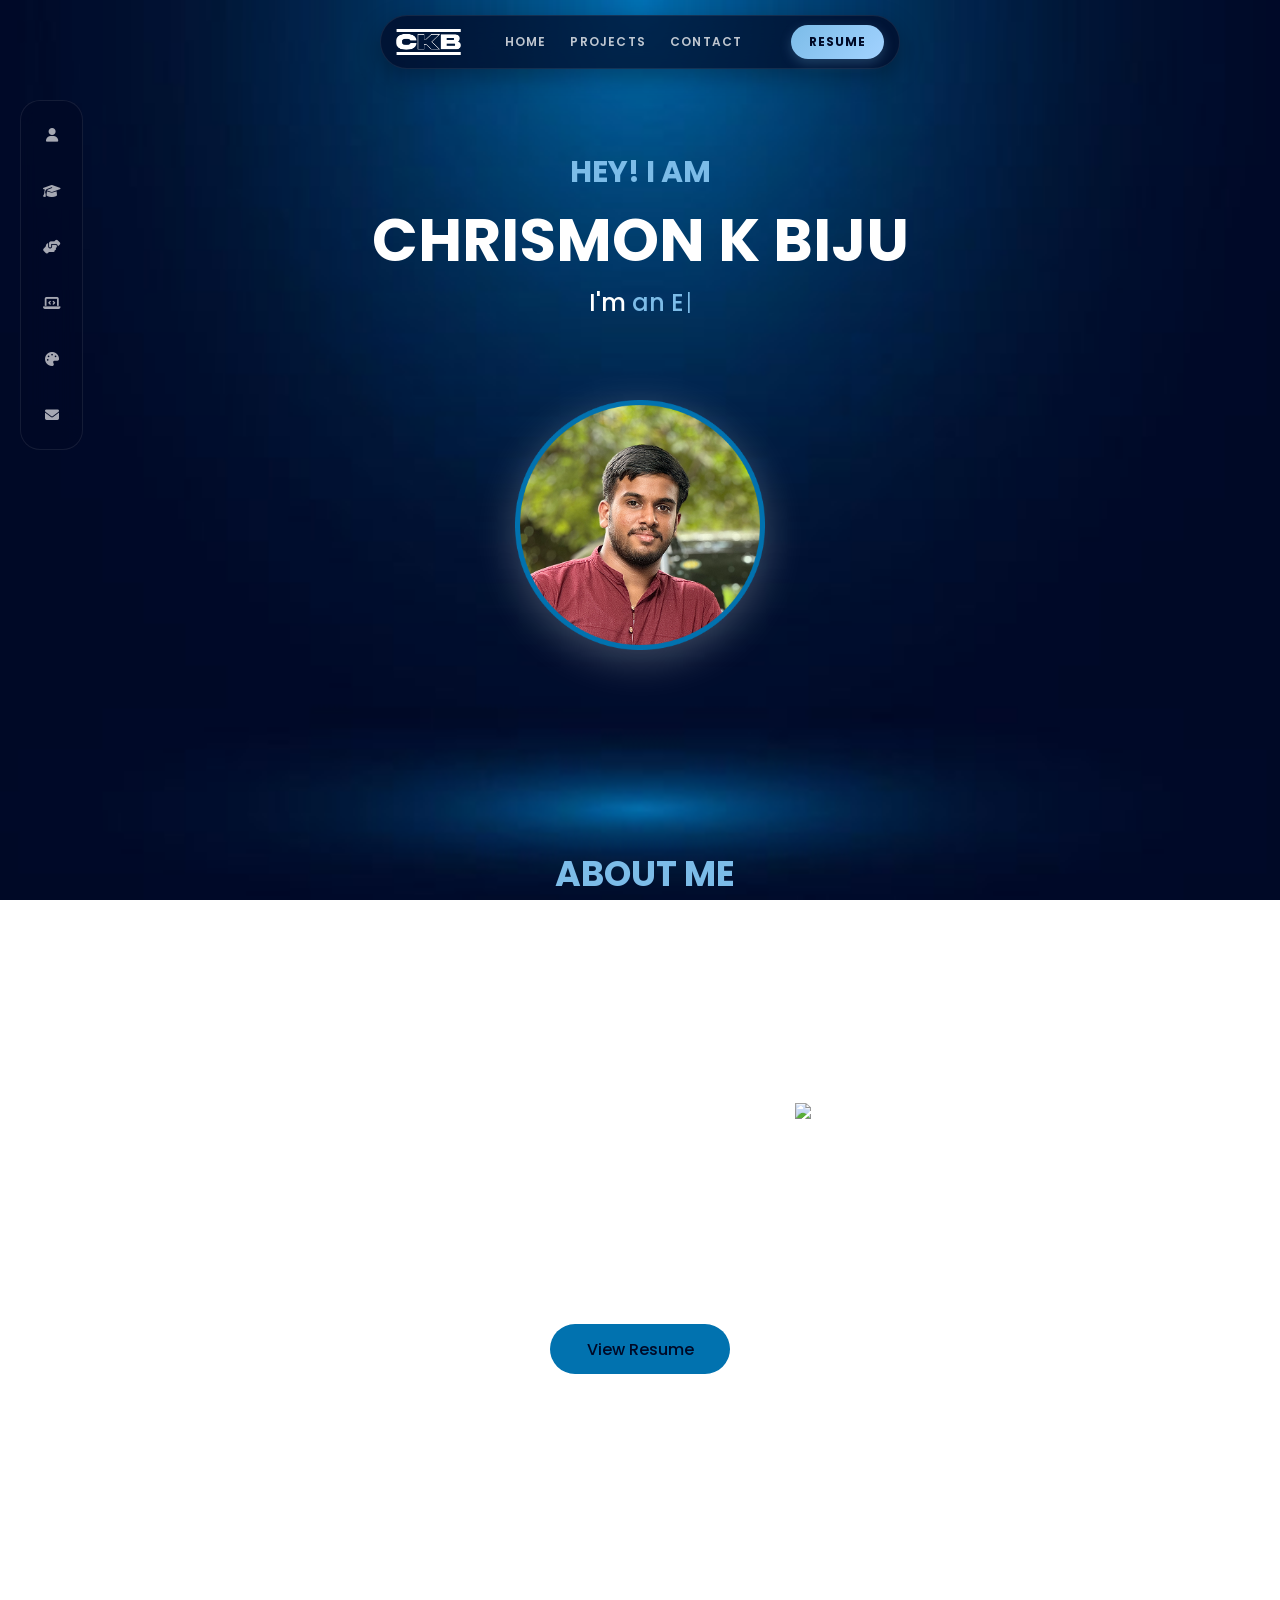
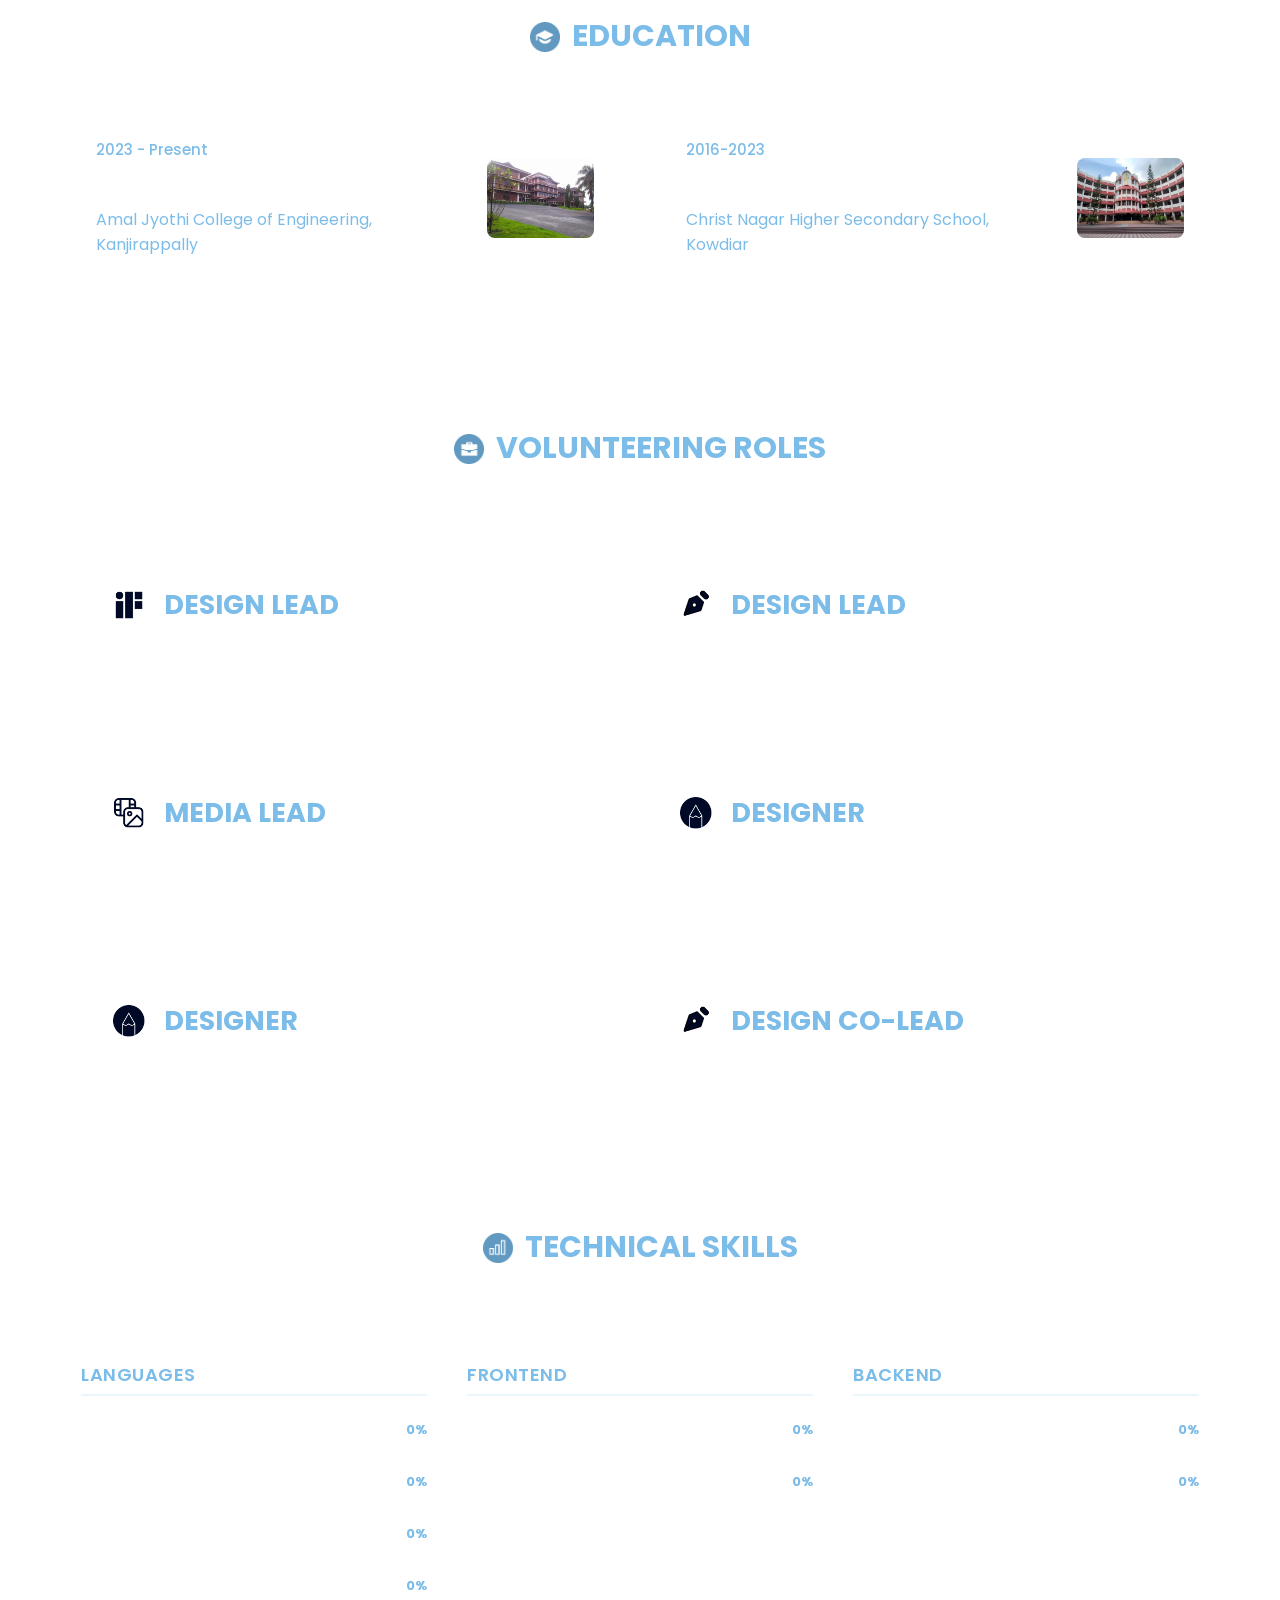
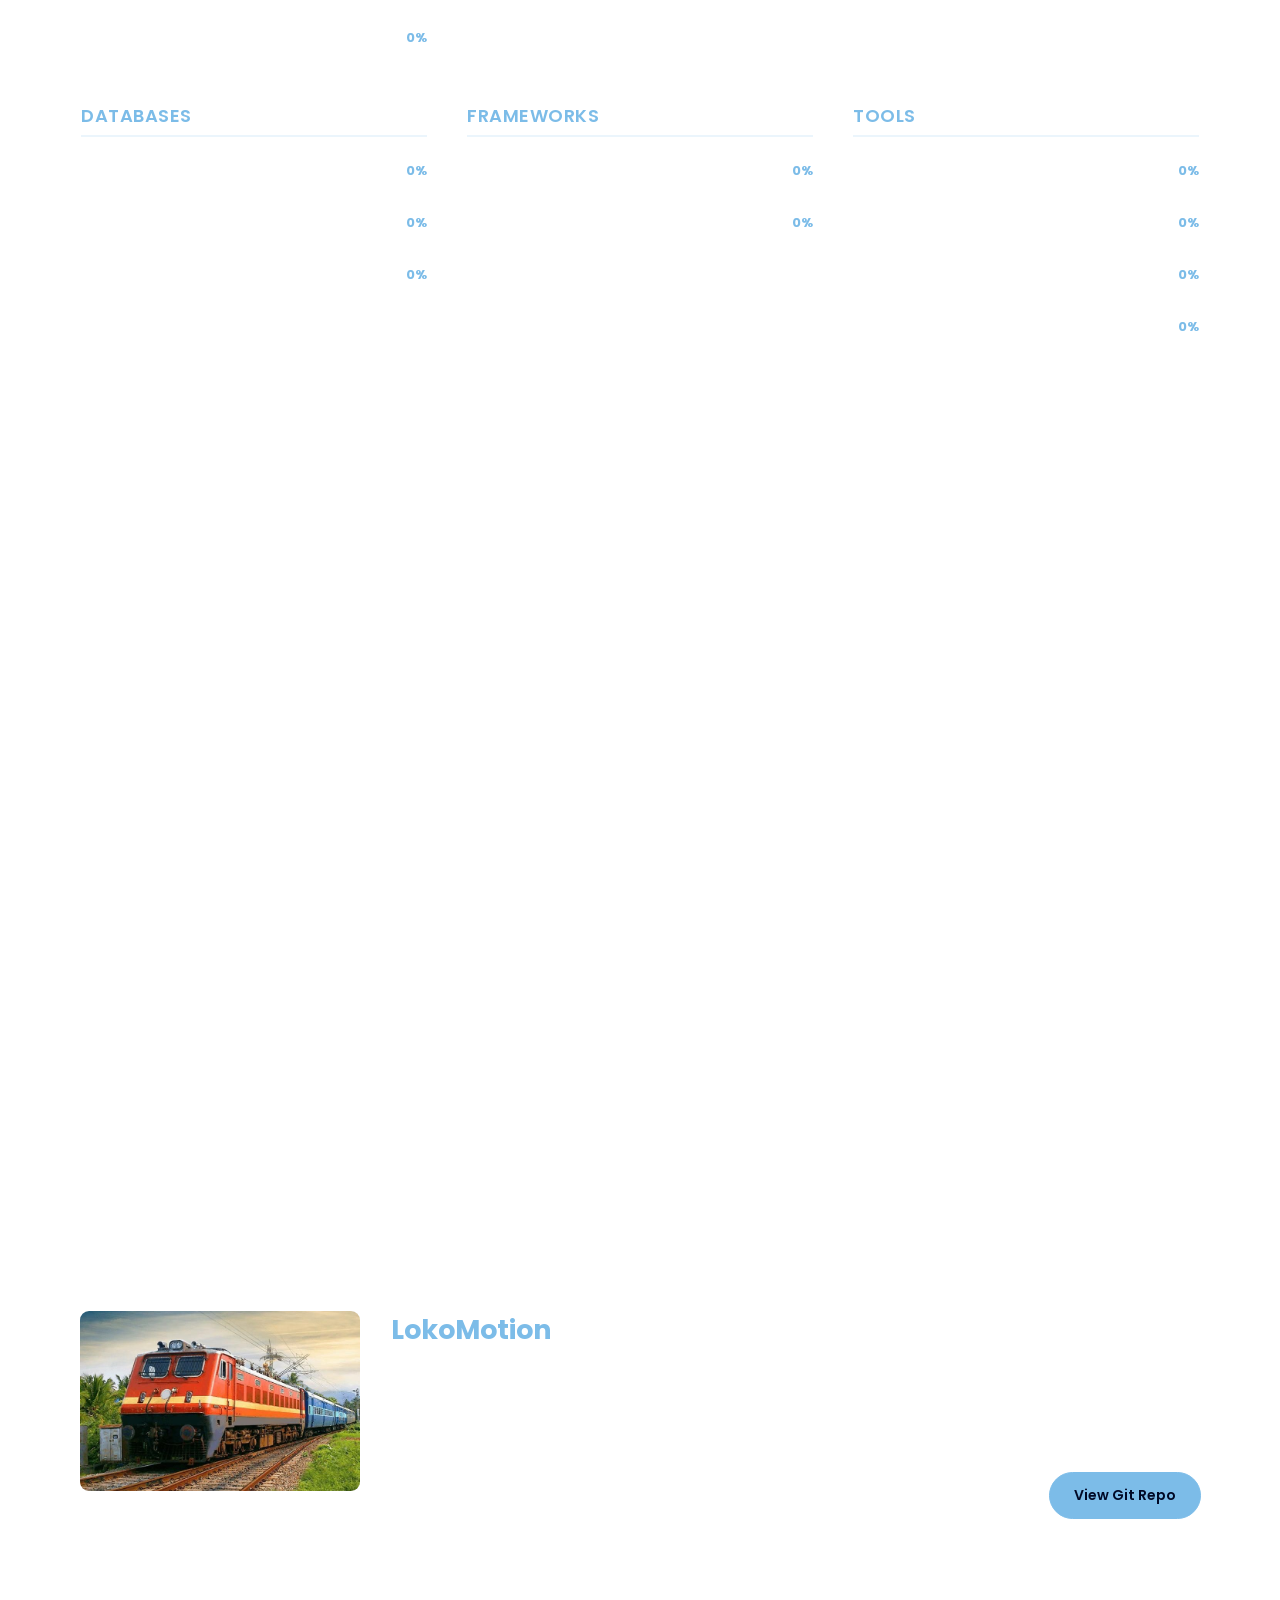
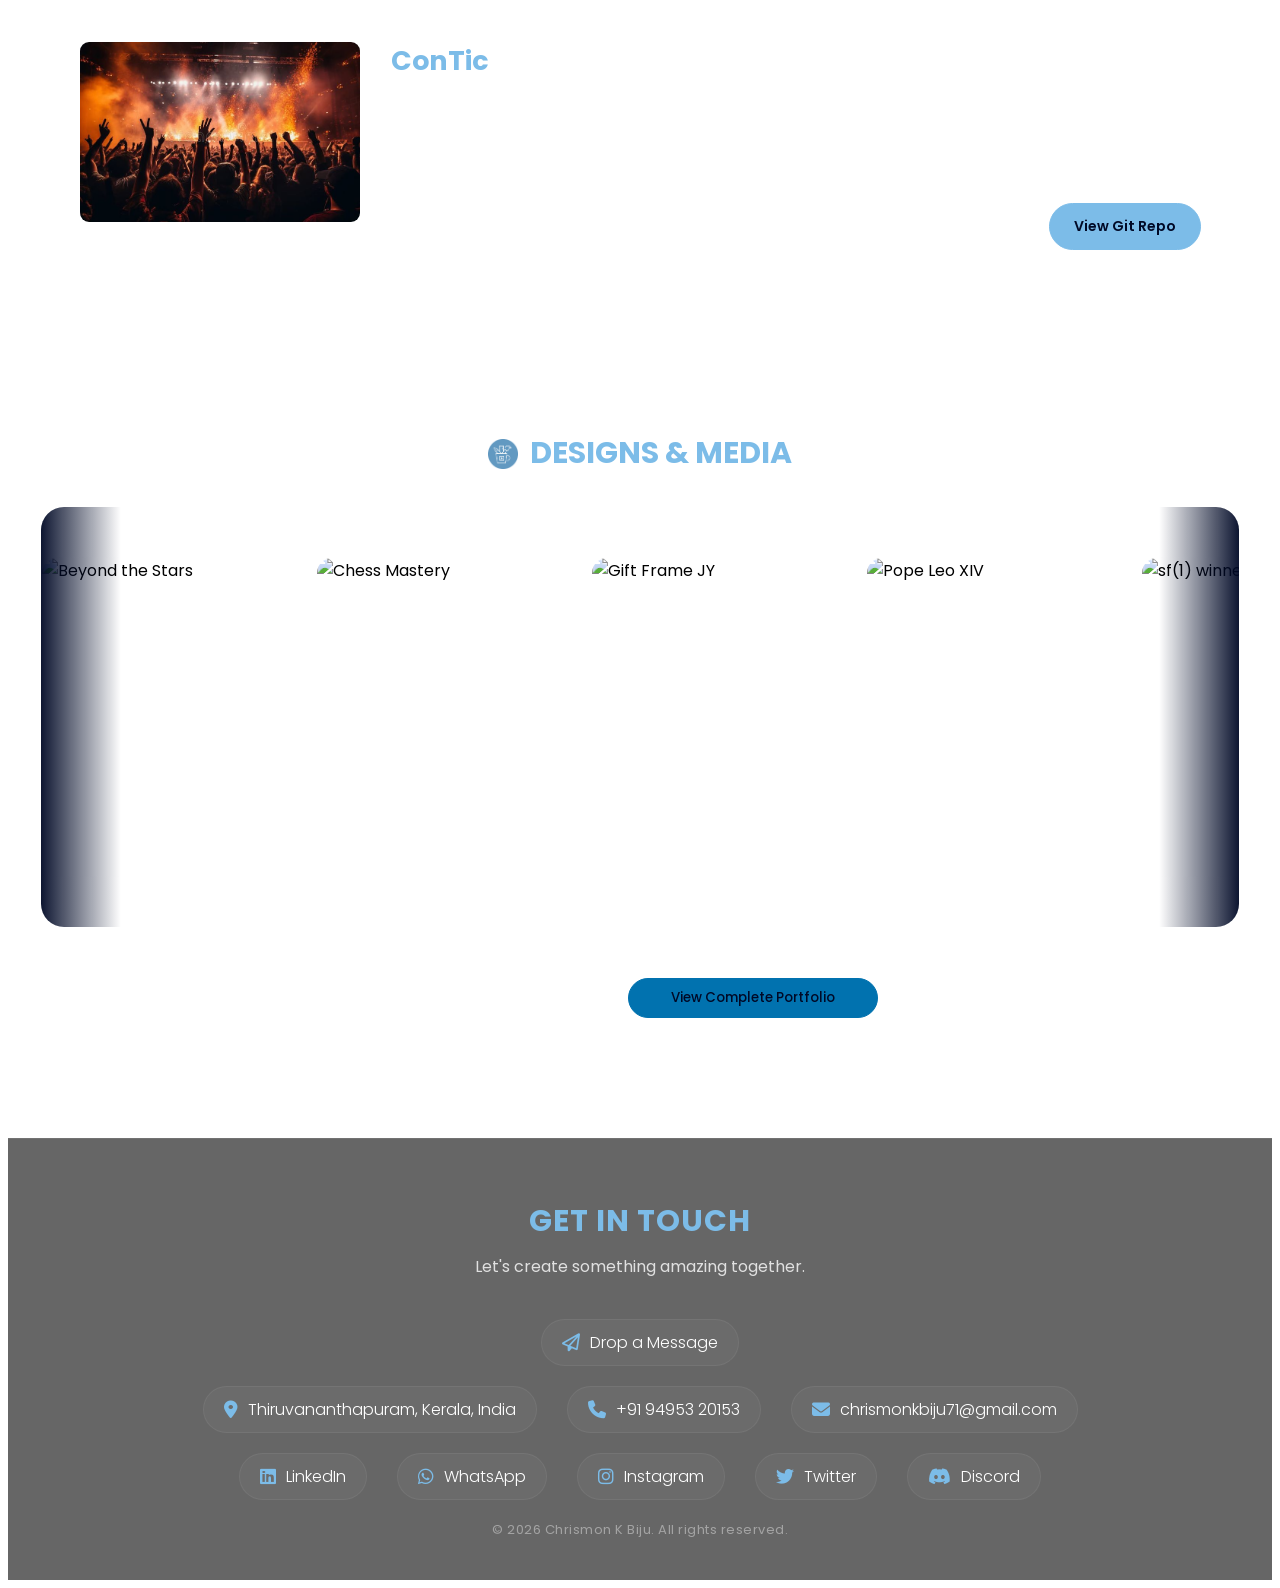
==== index.html @ d80f5c74 "first-commit" ====
<!DOCTYPE html>
<html lang="en">

<head>
    <meta charset="UTF-8">
    <meta name="viewport" content="width=device-width, initial-scale=1.0">
    <link rel="icon" href="images/Group 285.png" type="image/svg+xml" />
    <title>Chrismon K Biju</title>
    <link rel="stylesheet" href="styles/indexstyle1.css">
    <link rel="stylesheet" href="styles/indexstyle2.css">
    <script src="scripts/index_script.js" defer></script>
    <link rel="preconnect" href="https://fonts.googleapis.com" />
    <link rel="preconnect" href="https://fonts.gstatic.com" crossorigin />
    <link href="https://fonts.googleapis.com/css2?family=Poppins:wght@400;500;700&display=swap" rel="stylesheet" />
    <link rel="stylesheet" href="https://cdnjs.cloudflare.com/ajax/libs/font-awesome/6.4.2/css/all.min.css" />
</head>

<body class="loading">
    <!-- Fixed Sidebar -->
    <aside class="sidebar">

        <!-- Sidebar Navigation Menu -->
        <nav class="sidebar-nav">
            <ul>
                <li>
                    <a href="#about" class="sidebar-link" data-tooltip="About">
                        <i class="fa-solid fa-user"></i>
                    </a>
                </li>
                <li>
                    <a href="#education" class="sidebar-link" data-tooltip="Education">
                        <i class="fa-solid fa-graduation-cap"></i>
                    </a>
                </li>
                <li>
                    <a href="#volunteering" class="sidebar-link" data-tooltip="Volunteering Roles">
                        <i class="fa-solid fa-handshake-angle"></i>
                    </a>
                </li>
                <li>
                    <a href="#skills" class="sidebar-link" data-tooltip="Technical Skills">
                        <i class="fa-solid fa-laptop-code"></i>
                    </a>
                </li>
                <li>
                    <a href="#designs" class="sidebar-link" data-tooltip="Designs & Media">
                        <i class="fa-solid fa-palette"></i>
                    </a>
                </li>
                <li>
                    <a href="#contact" class="sidebar-link" data-tooltip="Contact Me">
                        <i class="fa-solid fa-envelope"></i>
                    </a>
                </li>
            </ul>
    </aside>

    <!-- Intro Splash Screen -->
    <div id="intro-splash">
        <div class="splash-content">
            <img src="images/Group 285.png" class="splash-logo" alt="CKB Logo">
        </div>
    </div>

    <!-- NoScript Fallback for JS Disabled Browsers -->
    <noscript>
        <style>
            #intro-splash {
                display: none !important;
            }

            body.loading {
                overflow: auto !important;
                height: auto !important;
            }

            header {
                transform: none !important;
                opacity: 1 !important;
            }

            #intro,
            #main,
            #d1,
            #profile,
            #link-container img {
                transform: none !important;
                opacity: 1 !important;
            }

            .typed-cursor {
                display: none !important;
            }

            .scroll-fade {
                opacity: 1 !important;
                transform: none !important;
            }
        </style>
    </noscript>

    <div>
        <header>
            <div id="brand-container" class="brand-container">
                <img id="logo" src="images/Group 285.png" alt="Company Logo" />
            </div>
            <nav>
                <div class="navbar">
                    <a class="nav-link" href="#">Home</a>
                    <a class="nav-link" href="#projects">Projects</a>
                    <a class="nav-link" href="#contact">Contact</a>
                </div>
            </nav>
            <div class="header-action">
                <a class="nav-link resume-btn" href="images/Resume_Chrismon K Biju.pdf" target="_blank">Resume</a>
            </div>
        </header>
        <p id="intro">HEY! I AM</p>
        <p id="main">CHRISMON K BIJU</p>
        <p id="d1">I'm <span id="typed-text">an Engineering Student & Graphic Designer</span><span
                class="typed-cursor">|</span></p>

        <img id="profile" src="images/Group 286.png">
        <div id="link-container">
            <a href="https://www.linkedin.com/in/chrismon-k-biju" target="_blank"><img src="images/linkedin.png"></a>
            <a href="https://www.instagram.com/supernova_ckb/" target="_blank"><img src="images/instagram.png"></a>
            <a href="https://x.com/supernov_ckb" target="_blank"><img src="images/twitter.png"></a>
        </div>
    </div>

    <div id="about">
        <div class="about-text scroll-fade fade-right">
            <h2 id="head2">ABOUT ME</h2>
            <p id="about_me">I'm a creative leader with a deep love for visual storytelling, a knack for innovative
                design, and a relentless curiosity about the digital world. My journey revolves around crafting
                exceptional user experiences and bringing a polished, cinematic aesthetic to everything I do.
                <br><br>
                Currently an Information Technology student, I thrive in collaborative environments, shaping the
                creative direction for various community initiatives. Sharing knowledge and fostering mentorship is
                vital to me.
                <br><br>
                Beyond academics, I'm a dedicated volunteer and Design Lead for organizations like IEEE and GDG,
                crafting captivating materials to inspire others. Curiosity is my constant companion—here's to
                endless learning and unwavering enthusiasm!
            </p>
            <a href="images/Resume_Chrismon K Biju.pdf" target="_blank" class="resume-btn-link"><button
                    id="resume_button">View
                    Resume</button></a>
        </div>
        <img id="profile2" class="scroll-fade fade-left" src="images/Group 287.png">
    </div>

    <div id="education">
        <div id="ed-head" class="scroll-fade fade-up">
            <img id="ed-img" src="images/Group 288.png">
            <p id="head3">EDUCATION</p>
        </div>
        <div class="ed-row">
            <div id="ed1" class="scroll-fade fade-right">
                <div id="ede1">
                    <p id="y1">2023 - Present</p>
                    <p id="name1">BTech in Information Technology</p>
                    <a href="https://www.ajce.in/" target="_blank" style="text-decoration: none;">
                        <p id="in1">Amal Jyothi College of Engineering, Kanjirappally</p>
                    </a>
                </div>
                <img id="college_img" src="images/20131124_174511.jpg">
            </div>
            <div id="ed2" class="scroll-fade fade-left">
                <div id="ede2">
                    <p id="y2">2016-2023</p>
                    <p id="name2">Secondary & Higher Secondary</p>
                    <a href="https://www.christnagarschoolicse.edu.in/" target="_blank" style="text-decoration: none;">
                        <p id="in2">Christ Nagar Higher Secondary School, Kowdiar</p>
                    </a>
                </div>
                <img id="school_img" src="images/791_IMG_20210707_103250591_HDR.jpg">
            </div>
        </div>
    </div>

    <div id="volunteering">
        <div id="vol-head" class="scroll-fade fade-up">
            <img id="vol-img" src="images/Group 290.png">
            <p id="head4">VOLUNTEERING ROLES</p>
        </div>
        <div class="vol-row1">
            <div id="vol1" class="scroll-fade fade-right">
                <img id="vol1-img" src="images/Group 291.png">
                <div id="vol1-inf">
                    <p id="vol1-time">February 2026</p>
                    <p id="vol1-role">DESIGN LEAD</p>
                    <a style="text-decoration: none;"
                        href="https://www.instagram.com/arena.ajce?utm_source=ig_web_button_share_sheet&igsh=ZDNlZDc0MzIxNw=="
                        target="_blank">
                        <p id="vol1-org">ARENA 2K26 - AJCE Student's Council</p>
                    </a>
                </div>
            </div>
            <div id="vol2" class="scroll-fade fade-left">
                <img id="vol2-img" src="images/Group 292.png">
                <div id="vol2-inf">
                    <p id="vol2-time">March 2025 - Present</p>
                    <p id="vol2-role">DESIGN LEAD</p>
                    <a style="text-decoration: none;" href="https://ieeeajce.org/" target="_blank">
                        <p id="vol2-org">IEEE Student Branch, AJCE</p>
                    </a>
                </div>
            </div>
        </div>
        <div class="vol-row1">
            <div id="vol1" class="scroll-fade fade-right">
                <img id="vol1-img" src="images/Group 293.png">
                <div id="vol1-inf">
                    <p id="vol1-time">March 2025</p>
                    <p id="vol1-role">MEDIA LEAD</p>
                    <p id="vol1-org">Google Solutions Challenge Bootcamp</p>
                </div>
            </div>
            <div id="vol2" class="scroll-fade fade-left">
                <img id="vol2-img" src="images/Group 294.png">
                <div id="vol2-inf">
                    <p id="vol2-time">October 2024 - Present</p>
                    <p id="vol2-role">DESIGNER</p>
                    <a style="text-decoration: none;"
                        href="https://gdg.community.dev/gdg-on-campus-amal-jyothi-college-of-engineering-kanjirappally-india/"
                        target="_blank">
                        <p id="vol2-org">Google Developer Group, AJCE</p>
                    </a>
                </div>
            </div>
        </div>
        <div class="vol-row1">
            <div id="vol1" class="scroll-fade fade-right">
                <img id="vol1-img" src="images/Group 294.png">
                <div id="vol1-inf">
                    <p id="vol1-time">July 2025 - Present</p>
                    <p id="vol1-role">DESIGNER</p>
                    <a style="text-decoration: none;"
                        href="https://www.instagram.com/jyajce?utm_source=ig_web_button_share_sheet&igsh=ZDNlZDc0MzIxNw=="
                        target="_blank">
                        <p id="vol1-org">Jesus Youth, AJCE</p>
                    </a>
                </div>
            </div>
            <div id="vol2" class="scroll-fade fade-left">
                <img id="vol2-img" src="images/Group 292.png">
                <div id="vol2-inf">
                    <p id="vol2-time">March 2024 - February 2025</p>
                    <p id="vol2-role">DESIGN CO-LEAD</p>
                    <a style="text-decoration: none;" href="https://ieeeajce.org/" target="_blank">
                        <p id="vol2-org">IEEE Student Branch, AJCE</p>
                    </a>
                </div>
            </div>
        </div>
    </div>
    <div id="skills">
        <div class="skills-head scroll-fade fade-up">
            <img class="skills-img" src="images/Group 295.png">
            <p class="skills-title">TECHNICAL SKILLS</p>
        </div>
        <div class="skills-board scroll-fade fade-up">
            <div class="skills-container">
                <!-- Language Section -->
                <div class="skills-category">
                    <h3 class="category-title">Languages</h3>
                    <div class="skills-list">
                        <div class="skill-bar-item">
                            <div class="skill-bar-header">
                                <span class="skill-name">JAVA</span>
                                <span class="skill-percent">95%</span>
                            </div>
                            <div class="skill-bar-track">
                                <div class="skill-bar-fill" style="width: 95%;"></div>
                            </div>
                        </div>
                        <div class="skill-bar-item">
                            <div class="skill-bar-header">
                                <span class="skill-name">PYTHON</span>
                                <span class="skill-percent">70%</span>
                            </div>
                            <div class="skill-bar-track">
                                <div class="skill-bar-fill" style="width: 70%;"></div>
                            </div>
                        </div>
                        <div class="skill-bar-item">
                            <div class="skill-bar-header">
                                <span class="skill-name">C</span>
                                <span class="skill-percent">80%</span>
                            </div>
                            <div class="skill-bar-track">
                                <div class="skill-bar-fill" style="width: 80%;"></div>
                            </div>
                        </div>
                        <div class="skill-bar-item">
                            <div class="skill-bar-header">
                                <span class="skill-name">JS</span>
                                <span class="skill-percent">70%</span>
                            </div>
                            <div class="skill-bar-track">
                                <div class="skill-bar-fill" style="width: 70%;"></div>
                            </div>
                        </div>
                        <div class="skill-bar-item">
                            <div class="skill-bar-header">
                                <span class="skill-name">DART</span>
                                <span class="skill-percent">70%</span>
                            </div>
                            <div class="skill-bar-track">
                                <div class="skill-bar-fill" style="width: 70%;"></div>
                            </div>
                        </div>
                    </div>
                </div>

                <!-- Frontend Section -->
                <div class="skills-category">
                    <h3 class="category-title">Frontend</h3>
                    <div class="skills-list">
                        <div class="skill-bar-item">
                            <div class="skill-bar-header">
                                <span class="skill-name">HTML / CSS</span>
                                <span class="skill-percent">80%</span>
                            </div>
                            <div class="skill-bar-track">
                                <div class="skill-bar-fill" style="width: 80%;"></div>
                            </div>
                        </div>
                        <div class="skill-bar-item">
                            <div class="skill-bar-header">
                                <span class="skill-name">React.JS</span>
                                <span class="skill-percent">70%</span>
                            </div>
                            <div class="skill-bar-track">
                                <div class="skill-bar-fill" style="width: 70%;"></div>
                            </div>
                        </div>
                    </div>
                </div>

                <!-- Backend Section -->
                <div class="skills-category">
                    <h3 class="category-title">Backend</h3>
                    <div class="skills-list">
                        <div class="skill-bar-item">
                            <div class="skill-bar-header">
                                <span class="skill-name">Node.JS</span>
                                <span class="skill-percent">75%</span>
                            </div>
                            <div class="skill-bar-track">
                                <div class="skill-bar-fill" style="width: 75%;"></div>
                            </div>
                        </div>
                        <div class="skill-bar-item">
                            <div class="skill-bar-header">
                                <span class="skill-name">REST API</span>
                                <span class="skill-percent">70%</span>
                            </div>
                            <div class="skill-bar-track">
                                <div class="skill-bar-fill" style="width: 70%;"></div>
                            </div>
                        </div>
                    </div>
                </div>

                <!-- Databases Section -->
                <div class="skills-category">
                    <h3 class="category-title">Databases</h3>
                    <div class="skills-list">
                        <div class="skill-bar-item">
                            <div class="skill-bar-header">
                                <span class="skill-name">MySQL</span>
                                <span class="skill-percent">85%</span>
                            </div>
                            <div class="skill-bar-track">
                                <div class="skill-bar-fill" style="width: 85%;"></div>
                            </div>
                        </div>
                        <div class="skill-bar-item">
                            <div class="skill-bar-header">
                                <span class="skill-name">PostgreSQL</span>
                                <span class="skill-percent">75%</span>
                            </div>
                            <div class="skill-bar-track">
                                <div class="skill-bar-fill" style="width: 75%;"></div>
                            </div>
                        </div>
                        <div class="skill-bar-item">
                            <div class="skill-bar-header">
                                <span class="skill-name">MongoDB</span>
                                <span class="skill-percent">65%</span>
                            </div>
                            <div class="skill-bar-track">
                                <div class="skill-bar-fill" style="width: 65%;"></div>
                            </div>
                        </div>
                    </div>
                </div>

                <!-- Frameworks Section -->
                <div class="skills-category">
                    <h3 class="category-title">Frameworks</h3>
                    <div class="skills-list">
                        <div class="skill-bar-item">
                            <div class="skill-bar-header">
                                <span class="skill-name">Java Swing</span>
                                <span class="skill-percent">80%</span>
                            </div>
                            <div class="skill-bar-track">
                                <div class="skill-bar-fill" style="width: 80%;"></div>
                            </div>
                        </div>
                        <div class="skill-bar-item">
                            <div class="skill-bar-header">
                                <span class="skill-name">Flutter</span>
                                <span class="skill-percent">75%</span>
                            </div>
                            <div class="skill-bar-track">
                                <div class="skill-bar-fill" style="width: 75%;"></div>
                            </div>
                        </div>
                    </div>
                </div>

                <!-- Tools Section -->
                <div class="skills-category">
                    <h3 class="category-title">Tools</h3>
                    <div class="skills-list">
                        <div class="skill-bar-item">
                            <div class="skill-bar-header">
                                <span class="skill-name">Figma</span>
                                <span class="skill-percent">85%</span>
                            </div>
                            <div class="skill-bar-track">
                                <div class="skill-bar-fill" style="width: 85%;"></div>
                            </div>
                        </div>
                        <div class="skill-bar-item">
                            <div class="skill-bar-header">
                                <span class="skill-name">Canva</span>
                                <span class="skill-percent">85%</span>
                            </div>
                            <div class="skill-bar-track">
                                <div class="skill-bar-fill" style="width: 85%;"></div>
                            </div>
                        </div>
                        <div class="skill-bar-item">
                            <div class="skill-bar-header">
                                <span class="skill-name">Eclipse</span>
                                <span class="skill-percent">80%</span>
                            </div>
                            <div class="skill-bar-track">
                                <div class="skill-bar-fill" style="width: 80%;"></div>
                            </div>
                        </div>
                        <div class="skill-bar-item">
                            <div class="skill-bar-header">
                                <span class="skill-name">Photoshop</span>
                                <span class="skill-percent">60%</span>
                            </div>
                            <div class="skill-bar-track">
                                <div class="skill-bar-fill" style="width: 60%;"></div>
                            </div>
                        </div>
                    </div>
                </div>
            </div>
        </div>
    </div>
    <div id="projects">
        <div class="projects-head scroll-fade fade-up">
            <img class="projects-img" src="images/Group 296.png">
            <p class="projects-title">PROJECTS</p>
        </div>
        <div class="pro-row">
            <div class="project-card scroll-fade fade-right">
                <img class="project-img"
                    src="images/MRT-Kosten – Preisübersicht für Selbstzahler & Privatpatienten.jpeg">
                <div class="project-info">
                    <p class="project-name">ArogyaMitra</p>
                    <p class="project-subtitle">Migrant Health Management System</p>
                    <p class="project-desc">A centralized digital healthcare ecosystem that bridges the gap between
                        migrant workers and health officials on a single, interoperable platform. It streamlines
                        role-based workflows, enabling real-time disease surveillance, efficient healthcare access, and
                        automated insurance claim verification.</p>
                    <a href="https://github.com/chrismon-k-biju/ArogyaMitra" target="_blank"
                        class="project-link-btn">View Git Repo</a>
                </div>
            </div>
            <div class="project-card scroll-fade fade-left">
                <img class="project-img" src="images/Voltrix Landing Page.png">
                <div class="project-info">
                    <p class="project-name">Voltrix</p>
                    <p class="project-subtitle">Turf Management System</p>
                    <p class="project-desc">A streamlined turf booking platform that automates and simplifies sports
                        venue management across distinct user, owner, and admin modules. It eliminates scheduling
                        conflicts with real-time slot availability, handles seamless bookings, and optimizes playground
                        operations through an intuitive digital system.</p>
                    <a href="https://github.com/RubyTheRascal/Voltrix---Turf-Booking" target="_blank"
                        class="project-link-btn">View Git Repo</a>
                </div>
            </div>
            <div class="project-card scroll-fade fade-right">
                <img class="project-img" src="images/railway.jpeg">
                <div class="project-info">
                    <p class="project-name">LokoMotion</p>
                    <p class="project-subtitle">Railway Reservation System</p>
                    <p class="project-desc">An interactive Java Swing application engineered to master GUI development
                        and object-oriented principles through a complete railway ticketing simulation. It features a
                        desktop-native interface that handles user authentication, real-time route queries, seat
                        allocation, and automated ticket generation.</p>
                    <a href="https://github.com/chrismon-k-biju/Railway-Reservation-System" target="_blank"
                        class="project-link-btn">View Git Repo</a>
                </div>
            </div>
            <div class="project-card scroll-fade fade-left">
                <img class="project-img" src="images/Big rock concert royalty free stock photography.jpeg">
                <div class="project-info">
                    <p class="project-name">ConTic</p>
                    <p class="project-subtitle">Concert Reservation System</p>
                    <p class="project-desc">A dynamic Java Swing desktop application designed to demonstrate GUI
                        development and event-driven programming through an automated concert ticketing system. Built as
                        an interactive classroom showcase, it handles seamless ticket reservations, real-time seat
                        availability updates, and custom receipt generation.</p>
                    <a href="https://github.com/chrismon-k-biju/ConTic" target="_blank" class="project-link-btn">View
                        Git Repo</a>
                </div>
            </div>
        </div>
    </div>
    <div id="designs">
        <div class="projects-head scroll-fade fade-up">
            <img class="projects-img" src="images/Group 297.png">
            <p class="projects-title">DESIGNS & MEDIA</p>
        </div>
        <div class="designs-container scroll-fade fade-scale">
            <div class="design-track">
                <div class="design-card"><img class="design-img"
                        src="C:\Users\CHRISMON\Documents\Portfolio Website\design\posters\Beyond the Stars.png"
                        alt="Beyond the Stars"></div>
                <div class="design-card"><img class="design-img"
                        src="C:\Users\CHRISMON\Documents\Portfolio Website\design\posters\Chess Mastery.png"
                        alt="Chess Mastery">
                </div>
                <div class="design-card"><img class="design-img"
                        src="C:\Users\CHRISMON\Documents\Portfolio Website\design\posters\Event Highlights.png"
                        alt="Gift Frame JY">
                </div>
                <div class="design-card"><img class="design-img"
                        src="C:\Users\CHRISMON\Documents\Portfolio Website\design\posters\Pope Leo XIV.png"
                        alt="Pope Leo XIV">
                </div>
                <div class="design-card"><img class="design-img"
                        src="C:\Users\CHRISMON\Documents\Portfolio Website\design\posters\Leopard Placement 2.png"
                        alt="sf(1) winners"></div>
                <!-- Duplicate cards for seamless looping -->
                <div class="design-card"><img class="design-img"
                        src="C:\Users\CHRISMON\Documents\Portfolio Website\design\posters\Beyond the Stars.png"
                        alt="Beyond the Stars"></div>
                <div class="design-card"><img class="design-img"
                        src="C:\Users\CHRISMON\Documents\Portfolio Website\design\posters\Chess Mastery.png"
                        alt="Chess Mastery">
                </div>
                <div class="design-card"><img class="design-img"
                        src="C:\Users\CHRISMON\Documents\Portfolio Website\design\posters\Event Highlights.png"
                        alt="Gift Frame JY">
                </div>
                <div class="design-card"><img class="design-img"
                        src="C:\Users\CHRISMON\Documents\Portfolio Website\design\posters\Pope Leo XIV.png"
                        alt="Pope Leo XIV">
                </div>
                <div class="design-card"><img class="design-img"
                        src="C:\Users\CHRISMON\Documents\Portfolio Website\design\posters\Leopard Placement 2.png"
                        alt="sf(1) winners"></div>
            </div>
        </div>
    </div>
    <a style="text-decoration: none;" href="C:\Users\CHRISMON\Documents\Portfolio Website\views\design_port.html"
        target="_blank"><button id="des-button" class="scroll-fade fade-up">View Complete Portfolio</button></a>

    <!-- Contact Footer Section -->
    <footer id="contact">
        <p class="contact-head">GET IN TOUCH</p>
        <p class="contact-sub">Let's create something amazing together.</p>
        <div class="footer-links">
            <a href="https://forms.gle/w3daN9QyURZCKZRs7" target="_blank" class="footer-link"><i
                    class="far fa-paper-plane"></i>Drop a Message</a>
        </div>
        <div class="footer-links">
            <a href="https://maps.app.goo.gl/QvDWEVmnNqEjFGjs5" target="_blank" class="footer-link"><i
                    class="fa-solid fa-map-marker-alt"></i>Thiruvananthapuram, Kerala, India</a>
            <a href="" class="footer-link"><i class="fa-solid fa-phone"></i>+91 94953 20153</a>
            <a href="mailto:chrismonkbiju71@gmail.com?subject=Inquiry from Portfolio" class="footer-link"><i
                    class="fa-solid fa-envelope"></i>chrismonkbiju71@gmail.com</a>
        </div>
        <div class="footer-links">
            <a href="https://www.linkedin.com/in/chrismon-k-biju" target="_blank" class="footer-link"><i
                    class="fa-brands fa-linkedin"></i> LinkedIn</a>
            <a href="https://wa.me/919495320153" target="_blank" class="footer-link"><i
                    class="fa-brands fa-whatsapp"></i> WhatsApp</a>
            <a href="https://www.instagram.com/supernova_ckb/" target="_blank" class="footer-link"><i
                    class="fa-brands fa-instagram"></i> Instagram</a>
            <a href="https://x.com/supernov_ckb" target="_blank" class="footer-link"><i
                    class="fa-brands fa-twitter"></i> Twitter</a>
            <a href="https://discord.com/invite/supernova09973" target="_blank" class="footer-link"><i
                    class="fa-brands fa-discord"></i> Discord</a>
        </div>
        <p class="copyright">&copy; 2026 Chrismon K Biju. All rights reserved.</p>
    </footer>
</body>

</html>
---- styles/indexstyle1.css ----
* {
    font: 'Poppins';
    font-family: 'Poppins', sans-serif;
}

html {
    /* 1. Tell the page to scroll smoothly instead of an instant harsh jump */
    scroll-behavior: smooth;

    /* 2. Change 100px to match the actual height of your fixed navbar */
    scroll-padding-top: 80px;
}

body {
    background-image: url('../images/Download Blue gradient wall studio empty room abstract background with lighting and space for your text_ for free.jpeg');
    background-repeat: no-repeat;
    background-position: center;
    background-size: cover;
    background-attachment: fixed;
}

header {
    position: fixed;
    top: 15px;
    left: 50%;
    transform: translate(-50%, 0);
    width: 90%;
    max-width: 520px;
    height: 54px;
    display: flex;
    justify-content: space-between;
    align-items: center;
    padding: 0 15px;
    box-sizing: border-box;
    z-index: 1000;
    background-color: rgba(0, 9, 38, 0.7);
    backdrop-filter: blur(12px);
    -webkit-backdrop-filter: blur(12px);
    border: 1px solid rgba(255, 255, 255, 0.08);
    border-radius: 30px;
    box-shadow: 0 8px 25px rgba(0, 0, 0, 0.3);
    transition: transform 0.8s cubic-bezier(0.16, 1, 0.3, 1) 0.2s, opacity 0.8s ease 0.2s;
}

#logo {
    height: 26px;
    width: auto;
    display: block;
}

.navbar {
    display: flex;
    align-items: center;
    gap: 24px;
}

.nav-link {
    text-decoration: none;
    color: rgba(255, 255, 255, 0.75);
    position: relative;
    padding: 6px 0;
    cursor: pointer;
    font-size: 12px;
    font-weight: 600;
    letter-spacing: 1.2px;
    text-transform: uppercase;
    transition: color 0.3s ease;
}

.nav-link:hover {
    color: #7cbce8;
}

.nav-link::after {
    content: '';
    position: absolute;
    width: 100%;
    height: 2px;
    bottom: 0px;
    left: 0;
    background-color: #7cbce8;
    transform: scaleX(0);
    transform-origin: bottom center;
    transition: transform 0.3s ease-in-out;
}

.nav-link:hover::after {
    transform: scaleX(1);
}

/* Header Action Button styling */
.header-action {
    display: flex;
    align-items: center;
    margin-left: 5px;
}

.resume-btn {
    text-decoration: none;
    color: #000926 !important;
    font-size: 12px !important;
    font-weight: 700 !important;
    letter-spacing: 1px !important;
    text-transform: uppercase !important;
    padding: 8px 18px !important;
    background: linear-gradient(135deg, #7cbce8, #a2d2ff) !important;
    border-radius: 20px !important;
    transition: all 0.3s cubic-bezier(0.25, 0.8, 0.25, 1) !important;
    box-shadow: 0 4px 12px rgba(124, 188, 232, 0.25) !important;
    display: inline-block !important;
    margin-left: 0 !important;
    /* Reset nav-link margin */
}

.resume-btn::after {
    display: none !important;
    /* Remove nav-link underline */
}

.resume-btn:hover {
    color: #000926 !important;
    transform: translateY(-2px) !important;
    box-shadow: 0 6px 15px rgba(124, 188, 232, 0.45) !important;
    background: linear-gradient(135deg, #a2d2ff, #ffffff) !important;
}

#intro {
    padding-top: 80px;
    text-align: center;
    margin-top: 70px;
    font-weight: bold;
    font-size: 30px;
    color: #7cbce8;
    transition: opacity 0.8s ease 0.3s, transform 0.8s cubic-bezier(0.16, 1, 0.3, 1) 0.3s;
}

#main {
    text-align: center;
    font-size: 60px;
    font-weight: bold;
    margin-top: -30px;
    margin-bottom: 0px;
    color: white;
    transition: opacity 0.8s ease 0.4s, transform 0.8s cubic-bezier(0.16, 1, 0.3, 1) 0.4s;
}

#d1 {
    text-align: center;
    font-size: 24px;
    color: #ffffff;
    margin-top: 0px;
    margin-bottom: 0px;
    font-weight: 500;
    transition: opacity 0.8s ease 0.5s, transform 0.8s cubic-bezier(0.16, 1, 0.3, 1) 0.5s;
}
#typed-text{
    color: #7cbce8;
}
.typed-cursor {
    color: #7cbce8;
    animation: blink 0.8s infinite;
    font-weight: 300;
    margin-left: 2px;
}

@keyframes blink {
    0%, 100% { opacity: 1; }
    50% { opacity: 0; }
}

#profile {
    display: block;
    margin: 80px auto 0 auto;
    width: 250px;
    height: 250px;
    transition: opacity 1s ease 0.5s, transform 1s cubic-bezier(0.16, 1, 0.3, 1) 0.5s;
    filter: drop-shadow(0px 10px 20px rgba(255, 255, 255, 0.247));
}

#link-container {
    display: flex;
    flex-direction: column;
    gap: 20px;
    margin-top: -95px;
    margin-left: 1450px;
}

#link-container img {
    width: 37px;
    height: 37px;
    transition: transform 0.3s ease;
}

#link-container img:hover {
    transform: translateY(-5px);
}

#about {
    display: flex;
    flex-direction: row;
    align-items: center;
    justify-content: center;
    gap: 60px;
    max-width: 1200px;
    margin: 120px auto;
    padding: 0 40px;
    box-sizing: border-box;
    scroll-margin-top: 10px;
}

.about-text {
    display: flex;
    flex-direction: column;
    align-items: flex-end;
    text-align: right;
    max-width: 650px;
    flex: 1;
}

#head2 {
    font-size: 35px;
    font-weight: bold;
    color: #7cbce8;
    margin: 0 0 20px 0;
}

#about_me {
    font-size: 18px;
    color: #ffffff;
    line-height: 1.6;
    margin: 0;
}

.resume-btn-link {
    align-self: flex-start;
    margin-top: 30px;
    text-decoration: none;
}

#resume_button {
    width: 180px;
    height: 50px;
    border-radius: 50px;
    font-size: 16px;
    border: none;
    background-color: #0172af;
    color: #000926;
    margin-left: 465px;
    font-weight: 450;
    transition: all 0.3s cubic-bezier(0.25, 0.8, 0.25, 1);
}

#resume_button:hover {
    cursor: pointer;
    background: transparent;
    color: #7cbce8;
    border: 1px solid #7cbce8;
    box-shadow: 0 0 10px rgba(124, 188, 232, 0.4);
}

#profile2 {
    height: auto;
    width: 400px;
    flex-shrink: 0;
}

/* Responsiveness for About Me section */
@media (max-width: 768px) {
    #about {
        flex-direction: column-reverse;
        gap: 40px;
        text-align: center;
        margin: 80px auto;
        padding: 0 20px;
    }

    .about-text {
        align-items: center;
        text-align: center;
        max-width: 100%;
    }

    .resume-btn-link {
        align-self: center;
    }

    #profile2 {
        width: 100%;
        max-width: 320px;
    }
}

#ed-head {
    display: flex;
    justify-content: center;
    align-items: center;
    gap: 12px;
    margin-top: 120px;
    margin-bottom: 30px;
}

#ed-img {
    width: 30px;
    height: auto;
}

#head3 {
    font-size: 30px;
    font-weight: bold;
    color: #7cbce8;
    margin: 0;
}

#education {
    display: flex;
    flex-direction: column;
    align-items: center;
    margin-top: 80px;
    margin-bottom: 120px;
    padding: 0 20px;
    box-sizing: border-box;
}

.ed-row {
    display: flex;
    flex-direction: row;
    justify-content: center;
    align-items: stretch;
    gap: 30px;
    width: 100%;
    max-width: 1200px;
    margin: 20px auto;
    flex-wrap: wrap;
}

#ed1,
#ed2 {
    display: flex;
    justify-content: space-between;
    align-items: center;
    gap: 30px;
    flex: 1 1 500px;
    max-width: 560px;
    background: rgba(255, 255, 255, 0.03);
    padding: 24px 30px;
    border-radius: 16px;
    border: 1px solid rgba(255, 255, 255, 0.05);
    backdrop-filter: blur(8px);
    box-sizing: border-box;
    transition: transform 0.3s cubic-bezier(0.25, 0.8, 0.25, 1),
        box-shadow 0.3s cubic-bezier(0.25, 0.8, 0.25, 1),
        border-color 0.3s ease;
}

#ed1:hover,
#ed2:hover {
    transform: translateY(-8px) !important;
    border-color: rgba(124, 188, 232, 0.35);
    box-shadow: 0 15px 30px rgba(0, 9, 38, 0.4),
        0 0 15px rgba(124, 188, 232, 0.05);
}

#ede1,
#ede2 {
    display: flex;
    flex-direction: column;
    align-items: flex-start;
    text-align: left;
}

#ede1 p,
#ede2 p {
    margin: 4px 0;
    /* Decrease the vertical gap between lines of text! */
    color: #ffffff;
}

#y1,
#y2 {
    color: #7cbce8 !important;
    font-weight: 500;
    font-size: 15px;
}

#name1,
#name2 {
    font-size: 20px;
    font-weight: bold;
    margin-bottom: 6px;
}

#in1,
#in2 {
    color: #7cbce8 !important;
    font-size: 16px;
}

#college_img,
#school_img {
    height: 80px;
    width: auto;
    border-radius: 8px;
    object-fit: cover;
}

/* ==========================================
   Splash Screen & Entrance Animations
   ========================================== */

/* Disable scroll when loading */
body.loading {
    overflow: hidden !important;
    height: 100vh !important;
}

/* Initial hidden/shifted states for entrance animations */
body.loading header {
    transform: translate(-50%, -100px);
    opacity: 0;
}

body.loading #intro {
    opacity: 0;
    transform: translateY(30px);
}

body.loading #main {
    opacity: 0;
    transform: translateY(30px);
}

body.loading #d1 {
    opacity: 0;
    transform: translateY(30px);
}

body.loading #profile {
    opacity: 0;
    transform: scale(0.9);
}

/* Splash Overlay */
#intro-splash {
    position: fixed;
    top: 0;
    left: 0;
    width: 100%;
    height: 100vh;
    background-color: #000926;
    background-image: radial-gradient(circle at center, #07194f 0%, #000926 100%);
    display: flex;
    justify-content: center;
    align-items: center;
    z-index: 10000;
    opacity: 1;
    transform: translateY(0);
    transition: transform 0.8s cubic-bezier(0.85, 0, 0.15, 1), opacity 0.8s ease;
}

#intro-splash.fade-out {
    transform: translateY(-100%);
    opacity: 0.95;
    pointer-events: none;
}

.splash-content {
    display: flex;
    justify-content: center;
    align-items: center;
}

.splash-logo {
    height: 40px;
    width: auto;
    display: block;
    opacity: 0;
    transform: scale(0.8) rotate(-10deg);
    animation: logoEntrance 1.6s cubic-bezier(0.25, 1, 0.5, 1) forwards 0.2s;
}

/* Animations */
@keyframes logoEntrance {
    0% {
        opacity: 0;
        transform: scale(0.8) rotate(-10deg);
    }

    100% {
        opacity: 1;
        transform: scale(1) rotate(0deg);
    }
}

/* ==========================================
   Sidebar Navigation Styles (Fixed Capsule Style)
   ========================================== */
.sidebar {
    position: fixed;
    top: 100px;
    left: 20px;
    width: 63px;
    height: 350px;
    background-color: rgba(0, 9, 38, 0.7);
    backdrop-filter: blur(16px);
    -webkit-backdrop-filter: blur(16px);
    border: 1px solid rgba(255, 255, 255, 0.08);
    border-radius: 20px;
    display: flex;
    flex-direction: column;
    justify-content: center;
    align-items: center;
    padding: 24px 0;
    box-sizing: border-box;
    z-index: 2000;
    /* Above header and splash screen */
    transition: background-color 0.4s cubic-bezier(0.16, 1, 0.3, 1),
        border-color 0.4s ease,
        box-shadow 0.4s ease;
}

/* Transparent Background on Logo Hover */
.sidebar:has(.sidebar-logo:hover),
.sidebar.logo-hovered {
    background-color: rgba(0, 9, 38, 0.08) !important;
    backdrop-filter: blur(4px) !important;
    -webkit-backdrop-filter: blur(4px) !important;
    border-color: rgba(255, 255, 255, 0.02) !important;
    box-shadow: none !important;
}


/* Brand Container (Logo) */
.sidebar-brand-container {
    display: flex;
    align-items: center;
    justify-content: center;
    margin-bottom: 30px;
    height: 40px;
}

/* Sidebar navigation links */
.sidebar-nav {
    flex-grow: 1;
    width: 100%;
    display: flex;
    flex-direction: column;
    align-items: center;
}

.sidebar-nav ul {
    list-style: none;
    padding: 0;
    margin: 0;
    display: flex;
    flex-direction: column;
    align-items: center;
    gap: 12px;
    width: 100%;
}

.sidebar-nav li {
    width: auto;
}

.sidebar-link {
    display: flex;
    align-items: center;
    justify-content: center;
    height: 44px;
    width: 44px;
    border-radius: 12px;
    color: rgba(255, 255, 255, 0.65);
    text-decoration: none;
    transition: all 0.3s cubic-bezier(0.25, 0.8, 0.25, 1);
    position: relative;
}

.sidebar-link i {
    font-size: 14px;
    transition: color 0.3s ease, transform 0.3s ease;
}

.sidebar-link:hover i {
    transform: scale(1.1);
}

/* Sidebar Hover / Active states */
.sidebar-link:hover {
    color: #7cbce8;
    background: rgba(124, 188, 232, 0.08);
}

.sidebar-link.active {
    color: #7cbce8;
    background: rgba(124, 188, 232, 0.12);
}

/* Divider & Socials styling */
.sidebar-divider {
    height: 1px;
    width: 30px;
    background-color: rgba(255, 255, 255, 0.08);
    margin: 15px 0;
}

.sidebar-socials {
    margin-top: 5px;
}

/* Tooltips */
.sidebar-link::after,
.sidebar-footer::after {
    content: attr(data-tooltip);
    position: absolute;
    left: 75px;
    top: 50%;
    transform: translateY(-50%) scale(0.85);
    background-color: rgba(0, 9, 38, 0.9);
    border: 1px solid rgba(255, 255, 255, 0.1);
    color: #ffffff;
    padding: 6px 12px;
    border-radius: 8px;
    font-size: 12px;
    font-weight: 500;
    white-space: nowrap;
    opacity: 0;
    visibility: hidden;
    transition: opacity 0.2s ease, transform 0.2s ease, visibility 0.2s ease;
    pointer-events: none;
    box-shadow: 0 4px 12px rgba(0, 0, 0, 0.3);
    z-index: 2100;
}

.sidebar-link:hover::after,
.sidebar-footer:hover::after {
    opacity: 1;
    visibility: visible;
    transform: translateY(-50%) scale(1);
}

/* Sidebar footer */
.sidebar-footer {
    display: flex;
    align-items: center;
    justify-content: center;
    width: 44px;
    height: 40px;
    color: rgba(255, 255, 255, 0.4);
    cursor: pointer;
    margin-top: auto;
    position: relative;
    border-radius: 12px;
    transition: all 0.3s ease;
}

.sidebar-footer i {
    font-size: 18px;
    transition: color 0.3s ease;
}

.sidebar-footer:hover {
    color: #7cbce8;
    background: rgba(124, 188, 232, 0.08);
}

.sidebar-footer:hover i {
    color: #7cbce8;
}

/* ==========================================
   Scroll-Triggered Fade-In Animations
   ========================================== */

/* Base fade class */
.scroll-fade {
    opacity: 0;
    will-change: opacity, transform;
    transition: opacity 0.8s cubic-bezier(0.16, 1, 0.3, 1),
        transform 0.8s cubic-bezier(0.16, 1, 0.3, 1);
}

/* Default entry direction: slide up */
.scroll-fade.fade-up {
    transform: translateY(40px);
}

/* Slide down variation */
.scroll-fade.fade-down {
    transform: translateY(-40px);
}

/* Slide right to left variation (elements moving to the left slide in from the right) */
.scroll-fade.fade-left {
    transform: translateX(40px);
}

/* Slide left to right variation (elements moving to the right slide in from the left) */
.scroll-fade.fade-right {
    transform: translateX(-40px);
}

/* Scale variation */
.scroll-fade.fade-scale {
    transform: scale(0.95);
}

/* Visible state */
.scroll-fade.visible {
    opacity: 1 !important;
    transform: translateY(0) translateX(0) scale(1);
}

/* Staggered Delay classes */
.delay-100 {
    transition-delay: 100ms;
}

.delay-200 {
    transition-delay: 200ms;
}

.delay-300 {
    transition-delay: 300ms;
}

.delay-400 {
    transition-delay: 400ms;
}

.delay-500 {
    transition-delay: 500ms;
}

.delay-600 {
    transition-delay: 600ms;
}

.delay-700 {
    transition-delay: 700ms;
}

.delay-800 {
    transition-delay: 800ms;
}

/* ==========================================
   Responsive Design Media Queries
   ========================================== */

/* Tablet & Smaller Laptops (<= 1200px) */
@media (max-width: 1200px) {
    #d1 {
        margin-left: auto;
        margin-right: auto;
        margin-top: 10px;
        text-align: center;
        width: fit-content;
    }

    #profile {
        margin-left: auto;
        margin-right: auto;
        margin-top: 40px;
        display: block;
    }

    #link-container {
        margin-left: auto;
        margin-right: auto;
        margin-top: 40px;
        flex-direction: row;
        justify-content: center;
        gap: 20px;
        width: fit-content;
    }

    #resume_button {
        margin-left: 0 !important;
    }
}

/* Tablets (<= 768px) */
@media (max-width: 768px) {
    #intro {
        font-size: 22px;
        margin-top: 50px;
    }

    #main {
        font-size: 40px;
        margin-top: -10px;
    }

    #d1 {
        font-size: 16px;
    }

    .ed-row {
        gap: 20px;
    }

    #ed1, #ed2 {
        flex-direction: column-reverse;
        align-items: center;
        text-align: center;
        gap: 20px;
        padding: 24px 20px;
        flex: 1 1 100%;
        max-width: 100%;
    }

    #ede1, #ede2 {
        align-items: center;
        text-align: center;
    }

    #college_img, #school_img {
        width: 100px;
        height: auto;
    }
}

/* Mobile Devices (<= 480px) */
@media (max-width: 480px) {
    header {
        height: 48px;
        padding: 0 10px;
        top: 10px;
    }

    #logo {
        height: 20px;
    }

    .navbar {
        gap: 12px;
    }

    .nav-link {
        font-size: 11px;
        letter-spacing: 0.5px;
    }

    .resume-btn {
        padding: 6px 12px !important;
        font-size: 11px !important;
    }

    #main {
        font-size: 32px;
    }

    #profile {
        width: 200px;
        height: 200px;
        margin-top: 30px;
    }
}
---- styles/indexstyle2.css ----
#vol-head {
    display: flex;
    justify-content: center;
    align-items: center;
    gap: 12px;
    margin-top: 100px;
    margin-bottom: 30px;
}

#vol-img {
    width: 30px;
    height: auto;
}

#head4 {
    font-size: 30px;
    font-weight: bold;
    color: #7cbce8;
    margin: 0;
}

.vol-row1 {
    display: flex;
    justify-content: center;
    width: 100%;
    padding: 0 65px;
    box-sizing: border-box;
}

#vol1,
#vol2 {
    display: flex;
    flex-direction: row;
    align-items: center;
    justify-content: left;
    gap: 10px;
    width: 100%;
    max-width: 650px;
    margin: 30px auto;
    background: rgba(255, 255, 255, 0.03);
    padding: 24px 30px;
    border-radius: 16px;
    border: 1px solid rgba(255, 255, 255, 0.05);
    backdrop-filter: blur(8px);
    box-sizing: border-box;
    transition: transform 0.3s cubic-bezier(0.25, 0.8, 0.25, 1),
        box-shadow 0.3s cubic-bezier(0.25, 0.8, 0.25, 1),
        border-color 0.3s ease;
}

#vol1:hover,
#vol2:hover {
    transform: translateY(-8px) !important;
    border-color: rgba(124, 188, 232, 0.35);
    box-shadow: 0 15px 30px rgba(0, 9, 38, 0.4),
        0 0 15px rgba(124, 188, 232, 0.05);
}

#vol1-inf,
#vol2-inf {
    display: flex;
    flex-direction: column;
    gap: 4px;
}

#vol1-inf p,
#vol2-inf p {
    margin: 0;
}

#vol1-img,
#vol2-img {
    height: 50px;
    width: auto;
}

#vol1-time,
#vol1-org,
#vol2-time,
#vol2-org {
    color: white;
    font-weight: 300;
}

#vol1-role,
#vol2-role {
    color: #7cbce8;
    font-weight: bold;
    font-size: 27px;
}

/* Skills Section Styles */
#skills {
    display: flex;
    flex-direction: column;
    align-items: center;
    margin-top: 100px;
    margin-bottom: 120px;
    padding: 0 20px;
    box-sizing: border-box;
}

.skills-head {
    display: flex;
    justify-content: center;
    align-items: center;
    gap: 12px;
    margin-bottom: 50px;
}

.skills-img {
    width: 30px;
    height: auto;
}

.skills-title {
    font-size: 30px;
    font-weight: bold;
    color: #7cbce8;
    margin: 0;
}

.skills-board {
    width: 100%;
    max-width: 1200px;
    background: rgba(255, 255, 255, 0.02);
    border: 1px solid rgba(255, 255, 255, 0.05);
    border-radius: 24px;
    padding: 40px;
    box-sizing: border-box;
    backdrop-filter: blur(12px);
}

.skills-container {
    width: 100%;
    display: grid;
    grid-template-columns: repeat(auto-fit, minmax(280px, 1fr));
    gap: 40px;
}

.skills-category {
    display: flex;
    flex-direction: column;
    align-items: stretch;
}

.category-title {
    font-size: 18px;
    color: #7cbce8;
    margin-top: 0;
    margin-bottom: 24px;
    font-weight: 600;
    letter-spacing: 0.5px;
    position: relative;
    padding-bottom: 6px;
    text-transform: uppercase;
    display: inline-block;
    border-bottom: 2px solid rgba(124, 188, 232, 0.15);
}

.skills-list {
    display: flex;
    flex-direction: column;
    gap: 18px;
}

.skill-bar-item {
    display: flex;
    flex-direction: column;
    gap: 8px;
    transition: transform 0.3s ease;
}

.skill-bar-item:hover {
    transform: translateX(4px);
}

.skill-bar-header {
    display: flex;
    justify-content: space-between;
    align-items: center;
}

.skill-name {
    font-size: 13px;
    font-weight: 300;
    color: rgba(255, 255, 255, 0.9);
    letter-spacing: 0.5px;
}

.skill-percent {
    font-size: 13px;
    font-weight: 700;
    color: #7cbce8;
}

.skill-bar-track {
    width: 100%;
    height: 6px;
    background: rgba(255, 255, 255, 0.05);
    border-radius: 3px;
    overflow: hidden;
    position: relative;
}

.skill-bar-fill {
    height: 100%;
    background: linear-gradient(90deg, #7cbce8, #a2d2ff);
    border-radius: 3px;
    position: relative;
    box-shadow: 0 0 8px rgba(124, 188, 232, 0.4);
    transition: width 1.5s cubic-bezier(0.25, 0.8, 0.25, 1);
}

.skill-bar-item:hover .skill-bar-fill {
    background: linear-gradient(90deg, #a2d2ff, #ffffff);
    box-shadow: 0 0 12px rgba(162, 210, 255, 0.8);
}

/* Projects Section Styles */
#projects {
    display: flex;
    flex-direction: column;
    align-items: center;
    margin-top: 100px;
    margin-bottom: 120px;
    padding: 0 20px;
    box-sizing: border-box;
}

.projects-head {
    display: flex;
    justify-content: center;
    align-items: center;
    gap: 12px;
    margin-bottom: 30px;
}

.projects-img {
    width: 30px;
    height: auto;
}

.projects-title {
    font-size: 30px;
    font-weight: bold;
    color: #7cbce8;
    margin: 0;
}

.pro-row {
    display: flex;
    flex-direction: column;
    justify-content: center;
    width: 100%;
    padding: 0 20px;
    box-sizing: border-box;
}

.project-card {
    display: flex;
    flex-direction: row;
    align-items: stretch;
    justify-content: left;
    gap: 30px;
    width: 100%;
    max-width: 1200px;
    margin: 30px auto;
    background: rgba(255, 255, 255, 0.03);
    padding: 30px;
    border-radius: 16px;
    border: 1px solid rgba(255, 255, 255, 0.05);
    backdrop-filter: blur(8px);
    box-sizing: border-box;
    transition: transform 0.3s cubic-bezier(0.25, 0.8, 0.25, 1),
        box-shadow 0.3s cubic-bezier(0.25, 0.8, 0.25, 1),
        border-color 0.3s ease;
}

.project-card:hover {
    transform: translateY(-6px) !important;
    border-color: rgba(124, 188, 232, 0.35);
    box-shadow: 0 15px 30px rgba(0, 9, 38, 0.4),
        0 0 15px rgba(124, 188, 232, 0.05);
}

.project-img {
    width: 280px;
    height: 180px;
    object-fit: cover;
    border-radius: 10px;
    border: 1px solid rgba(255, 255, 255, 0.08);
    flex-shrink: 0;
}

.project-info {
    display: flex;
    flex-direction: column;
    gap: 12px;
    align-items: flex-start;
    text-align: left;
    flex-grow: 1;
}

.project-name {
    color: #7cbce8;
    font-weight: bold;
    font-size: 27px;
    margin: 0;
}

.project-subtitle {
    color: white;
    font-weight: bold;
    font-size: 15px;
    margin: 0;
}

.project-desc {
    color: rgba(255, 255, 255, 0.7);
    font-weight: 300;
    font-size: 14px;
    line-height: 1.5;
    margin: 0;
}

.project-link-btn {
    margin-top: auto;
    align-self: flex-end;
    flex-shrink: 0;
    padding: 12px 24px;
    background: #7cbce8;
    color: #000926;
    font-weight: 600;
    font-size: 14px;
    border-radius: 30px;
    text-decoration: none;
    border: 1px solid #7cbce8;
    transition: background-color 0.3s ease, color 0.3s ease, border-color 0.3s ease, box-shadow 0.3s ease;
}

.project-link-btn:hover {
    background: transparent;
    color: #7cbce8;
    border-color: #7cbce8;
    box-shadow: 0 0 10px rgba(124, 188, 232, 0.4);
}

/* Responsiveness for tablets and mobile */
@media (max-width: 768px) {
    .project-card {
        flex-direction: column;
        align-items: center;
        text-align: center;
        padding: 24px 20px;
    }

    .project-img {
        width: 100%;
        max-width: 400px;
        height: auto;
    }

    .project-info {
        align-items: center;
        text-align: center;
        margin-top: 15px;
    }

    .project-link-btn {
        margin-left: 0;
        margin-top: 20px;
        align-self: center;
    }

    .designs-container {
        padding: 20px 0;
        border-radius: 16px;
    }

    .design-track {
        gap: 20px;
        animation: scrollTrackMobile 20s linear infinite;
    }

    .design-card {
        width: 180px;
        height: 230px;
        border-radius: 12px;
    }

    @keyframes scrollTrackMobile {
        0% {
            transform: translateX(0);
        }

        100% {
            transform: translateX(calc(-200px * 5));
        }
    }
}

/* Designs Section Styles */
#designs {
    display: flex;
    flex-direction: column;
    align-items: center;
    margin-top: 100px;
    margin-bottom: 120px;
    padding: 0 20px;
    box-sizing: border-box;
}

.designs-head {
    display: flex;
    justify-content: center;
    align-items: center;
    gap: 12px;
    margin-bottom: 50px;
}

.designs-title {
    font-size: 30px;
    font-weight: bold;
    color: #7cbce8;
    margin: 0;
}

.designs-container {
    width: 100%;
    max-width: 1200px;
    background: rgba(255, 255, 255, 0.02);
    border: 1px solid rgba(255, 255, 255, 0.05);
    border-radius: 24px;
    padding: 40px 0;
    box-sizing: border-box;
    backdrop-filter: blur(12px);
    overflow: hidden;
    position: relative;
}

/* Side fading gradients */
.designs-container::before,
.designs-container::after {
    content: '';
    position: absolute;
    top: 0;
    width: 80px;
    height: 100%;
    z-index: 2;
    pointer-events: none;
}

.designs-container::before {
    left: 0;
    background: linear-gradient(90deg, rgba(0, 9, 38, 0.95) 0%, rgba(0, 9, 38, 0) 100%);
}

.designs-container::after {
    right: 0;
    background: linear-gradient(-90deg, rgba(0, 9, 38, 0.95) 0%, rgba(0, 9, 38, 0) 100%);
}

.design-track {
    display: flex;
    gap: 25px;
    width: max-content;
    animation: scrollTrack 28s linear infinite;
    padding: 10px 0;
}

.design-track:hover {
    animation-play-state: paused;
}

.design-card {
    width: 250px;
    height: 320px;
    background: rgba(255, 255, 255, 0.02);
    border: 1px solid rgba(255, 255, 255, 0.06);
    border-radius: 16px;
    overflow: hidden;
    display: flex;
    justify-content: center;
    align-items: center;
    box-sizing: border-box;
    transition: transform 0.4s cubic-bezier(0.25, 0.8, 0.25, 1),
        border-color 0.4s ease,
        box-shadow 0.4s ease;
    cursor: pointer;
}

.design-card:hover {
    transform: translateY(-8px) scale(1.02);
    border-color: rgba(124, 188, 232, 0.4);
    box-shadow: 0 15px 30px rgba(0, 9, 38, 0.5),
        0 0 15px rgba(124, 188, 232, 0.08);
}

.design-img {
    width: 100%;
    height: 100%;
    object-fit: contain;
    display: block;
    transition: transform 1s cubic-bezier(0.25, 0.8, 0.25, 1);
}

.design-card:hover .design-img {
    transform: scale(1.06);
}

@keyframes scrollTrack {
    0% {
        transform: translateX(0);
    }

    100% {
        transform: translateX(calc(-275px * 5));
    }
}

#des-button {
    text-decoration: none;
    display: flex;
    justify-content: center;
    background-color: #0172AF;
    border: 1px solid #0172AF;
    border-radius: 30px;
    font-weight: 500;
    color: #000926;
    width: 250px;
    height: 40px;
    align-items: center;
    margin-left: 620px;
    margin-top: -70px;
}

#des-button:hover {
    background: transparent;
    color: #ffffff;
    border-color: #7cbce8;
    box-shadow: 0 0 10px rgba(124, 188, 232, 0.4);
    cursor: pointer;
}

/* ==========================================
   Footer / Contact Section Styles
   ========================================== */
#contact {
    background: rgba(0, 0, 0, 0.6);
    backdrop-filter: blur(12px);
    -webkit-backdrop-filter: blur(12px);
    border-top: 1px solid rgba(255, 255, 255, 0.08);
    padding: 60px 20px 40px 20px;
    margin-top: 120px;
    text-align: center;
    width: 100%;
    box-sizing: border-box;
    display: flex;
    flex-direction: column;
    align-items: center;
    justify-content: center;
}

.contact-head {
    font-size: 30px;
    font-weight: 700;
    color: #7cbce8;
    margin: 0 0 10px 0;
    letter-spacing: 1px;
}

.contact-sub {
    font-size: 16px;
    color: rgba(255, 255, 255, 0.8);
    margin: 0 0 40px 0;
}

.footer-links {
    display: flex;
    justify-content: center;
    flex-wrap: wrap;
    gap: 30px;
    margin-bottom: 20px;
}

.footer-link {
    text-decoration: none;
    color: #ffffff;
    font-size: 16px;
    font-weight: 350;
    display: flex;
    align-items: center;
    gap: 10px;
    padding: 10px 20px;
    background: rgba(255, 255, 255, 0.03);
    border: 1px solid rgba(255, 255, 255, 0.06);
    border-radius: 30px;
    transition: all 0.3s cubic-bezier(0.25, 0.8, 0.25, 1);
}

.footer-link i {
    font-size: 18px;
    color: #7cbce8;
    transition: transform 0.3s ease;
}

.footer-link:hover {
    color: #7cbce8;
    border-color: rgba(124, 188, 232, 0.4);
    background: rgba(124, 188, 232, 0.08);
    transform: translateY(-4px);
    box-shadow: 0 10px 20px rgba(0, 9, 38, 0.4);
}

.footer-link:hover i {
    transform: scale(1.15);
}

.copyright {
    font-size: 13px;
    color: rgba(255, 255, 255, 0.4);
    margin: 0;
    letter-spacing: 0.5px;
}

/* Mobile responsive adjustments for sidebar */
@media (max-width: 768px) {
    .sidebar {
        display: none !important;
    }
}

/* ==========================================
   Responsive Design Media Queries
   ========================================== */

/* Tablet & Smaller Laptops (<= 1200px) */
@media (max-width: 1200px) {
    .vol-row1 {
        flex-wrap: wrap;
        padding: 0 20px;
    }

    #vol1, #vol2 {
        max-width: 100%;
        width: 100%;
        margin: 15px auto;
    }

    #des-button {
        margin-left: auto !important;
        margin-right: auto !important;
        margin-top: 40px !important;
    }
}

/* Tablets (<= 768px) */
@media (max-width: 768px) {
    #vol1-role, #vol2-role {
        font-size: 22px;
    }

    .skills-board {
        padding: 24px 20px;
    }

    .skills-container {
        gap: 24px;
    }
}

/* Mobile Devices (<= 480px) */
@media (max-width: 480px) {
    #vol1, #vol2 {
        flex-direction: column;
        align-items: center;
        text-align: center;
        gap: 15px;
        padding: 20px;
    }

    #vol1-inf, #vol2-inf {
        align-items: center;
        text-align: center;
    }
}
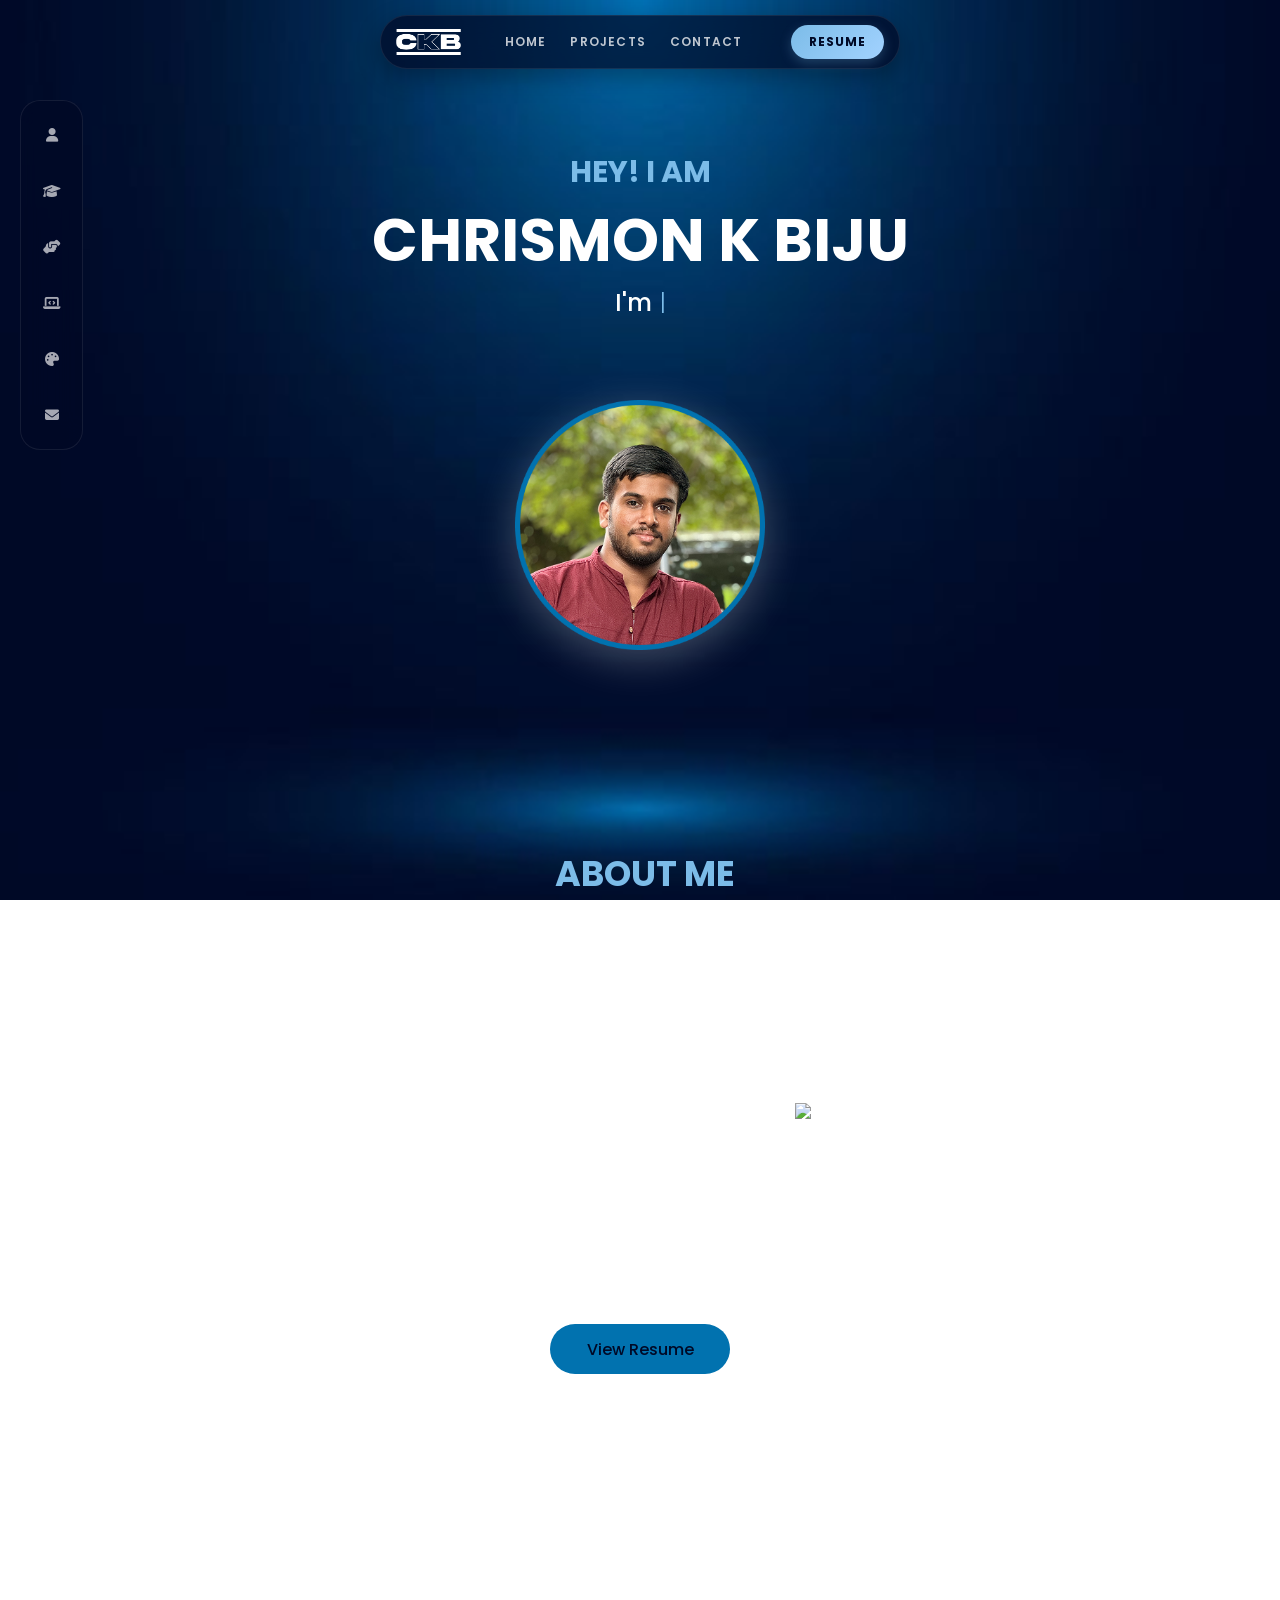
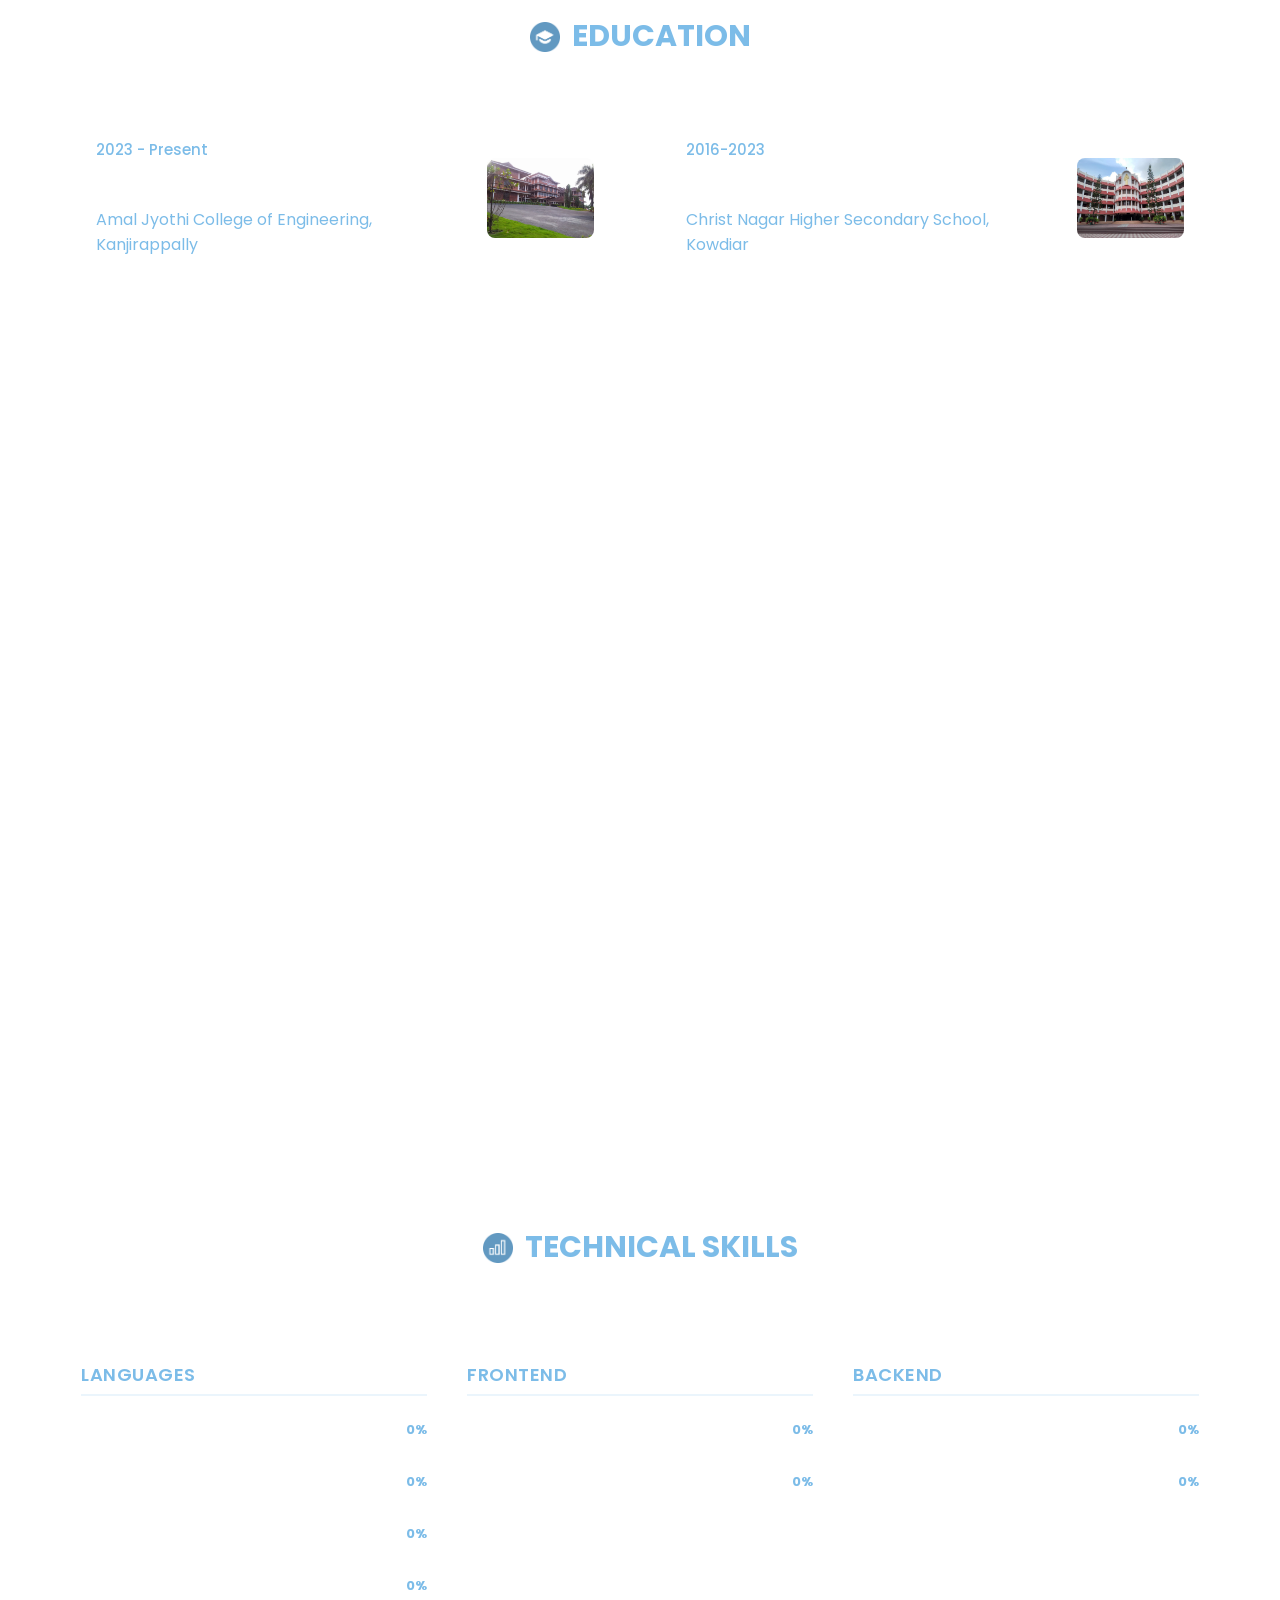
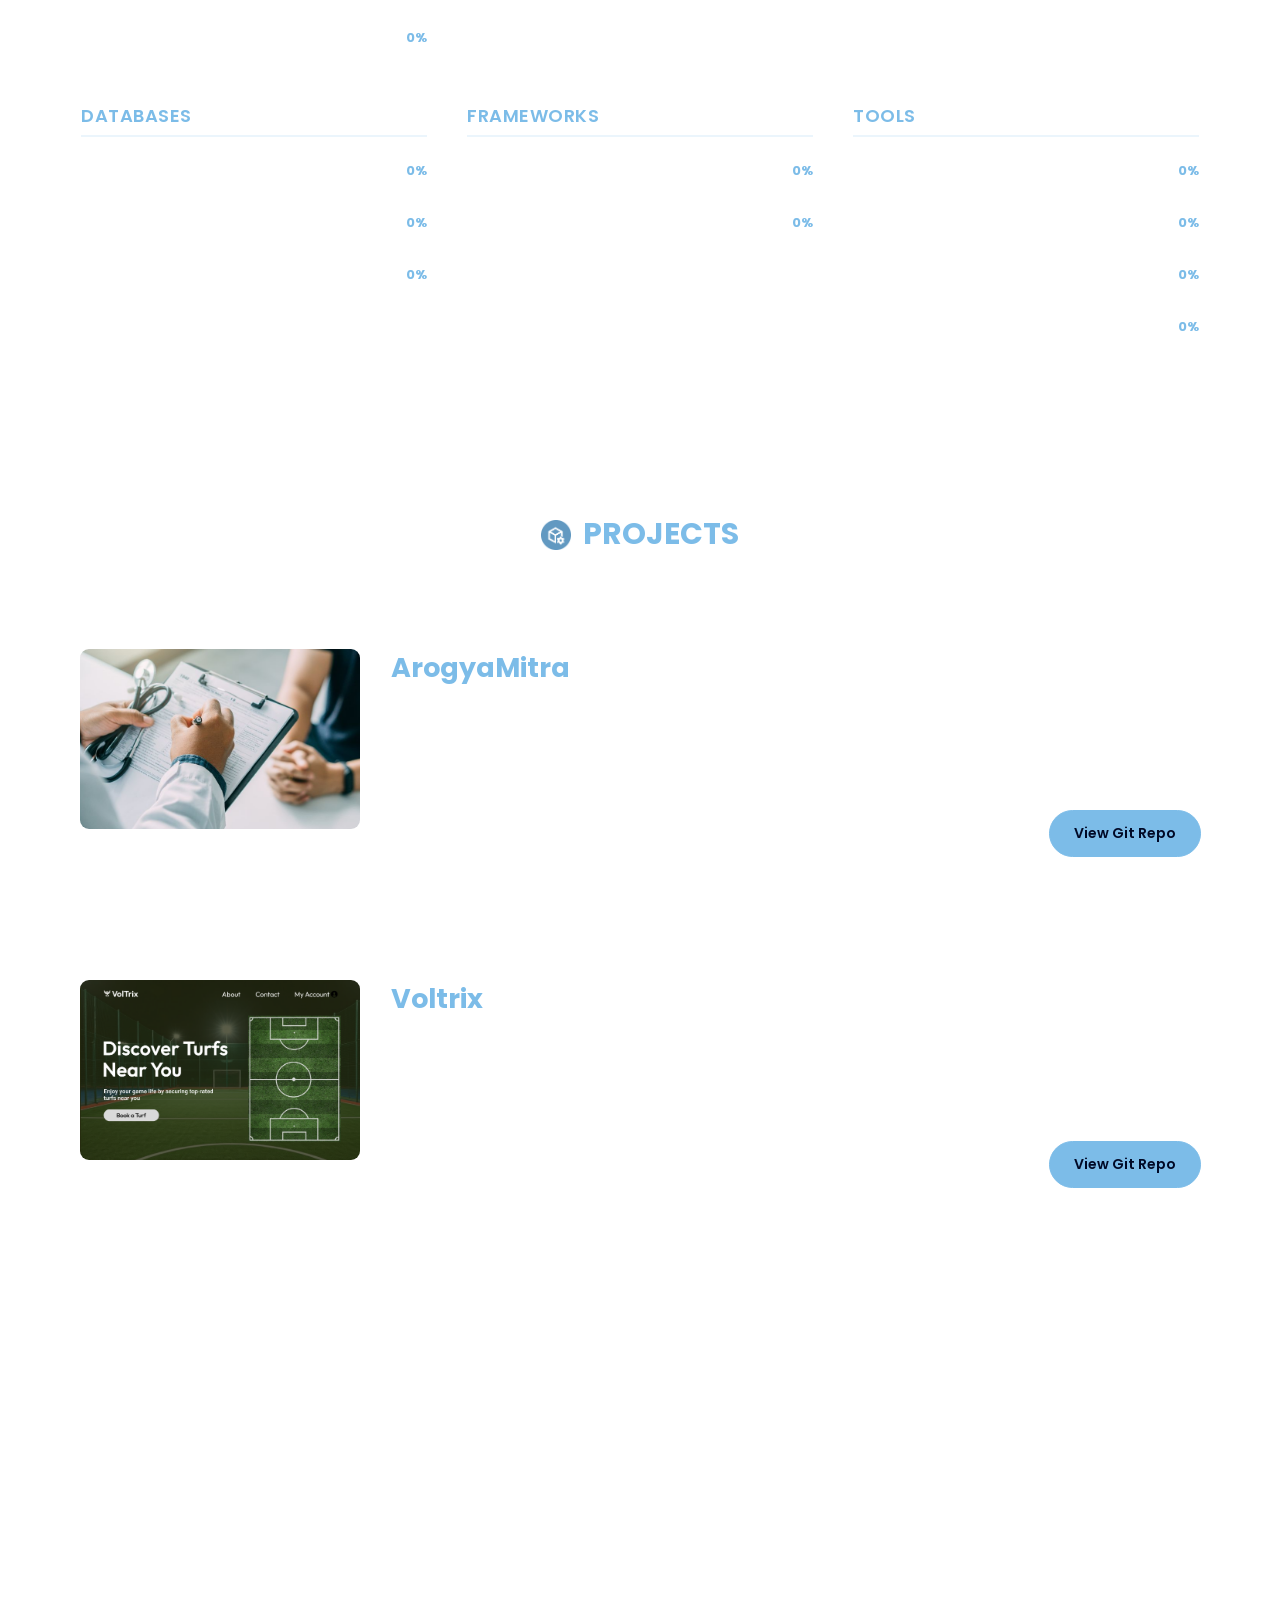
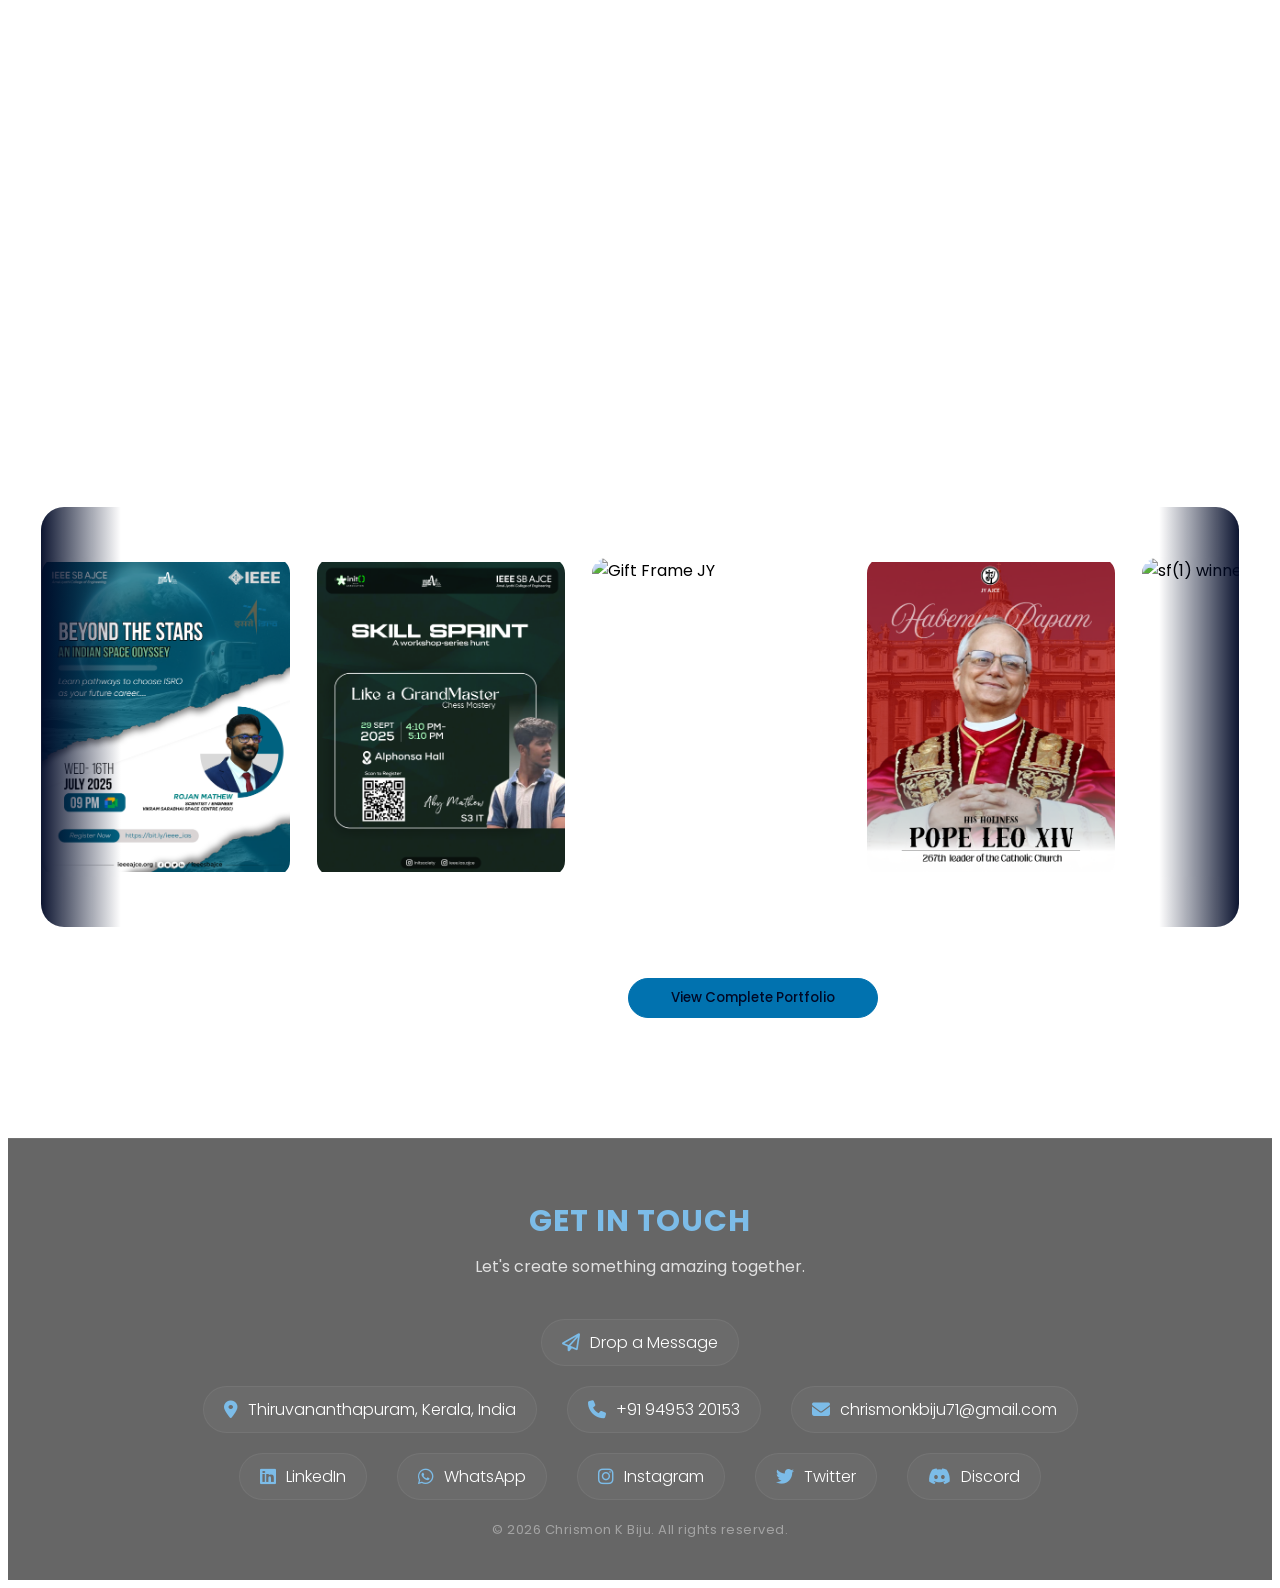
==== commit 17d1e179: "second-commit" ====
--- a/index.html
+++ b/index.html
@@ -536,48 +536,38 @@
         </div>
         <div class="designs-container scroll-fade fade-scale">
             <div class="design-track">
-                <div class="design-card"><img class="design-img"
-                        src="C:\Users\CHRISMON\Documents\Portfolio Website\design\posters\Beyond the Stars.png"
+                <div class="design-card"><img class="design-img" src="design/posters/Beyond the Stars.png"
                         alt="Beyond the Stars"></div>
-                <div class="design-card"><img class="design-img"
-                        src="C:\Users\CHRISMON\Documents\Portfolio Website\design\posters\Chess Mastery.png"
+                <div class="design-card"><img class="design-img" src="design/posters/Chess Mastery.png"
                         alt="Chess Mastery">
                 </div>
-                <div class="design-card"><img class="design-img"
-                        src="C:\Users\CHRISMON\Documents\Portfolio Website\design\posters\Event Highlights.png"
+                <div class="design-card"><img class="design-img" src="design/posters/Event Highlights.png"
                         alt="Gift Frame JY">
                 </div>
-                <div class="design-card"><img class="design-img"
-                        src="C:\Users\CHRISMON\Documents\Portfolio Website\design\posters\Pope Leo XIV.png"
+                <div class="design-card"><img class="design-img" src="design/posters/Pope Leo XIV.png"
                         alt="Pope Leo XIV">
                 </div>
-                <div class="design-card"><img class="design-img"
-                        src="C:\Users\CHRISMON\Documents\Portfolio Website\design\posters\Leopard Placement 2.png"
+                <div class="design-card"><img class="design-img" src="design/posters/Leopard Placement 2.png"
                         alt="sf(1) winners"></div>
                 <!-- Duplicate cards for seamless looping -->
-                <div class="design-card"><img class="design-img"
-                        src="C:\Users\CHRISMON\Documents\Portfolio Website\design\posters\Beyond the Stars.png"
+                <div class="design-card"><img class="design-img" src="design/posters/Beyond the Stars.png"
                         alt="Beyond the Stars"></div>
-                <div class="design-card"><img class="design-img"
-                        src="C:\Users\CHRISMON\Documents\Portfolio Website\design\posters\Chess Mastery.png"
+                <div class="design-card"><img class="design-img" src="design/posters/Chess Mastery.png"
                         alt="Chess Mastery">
                 </div>
-                <div class="design-card"><img class="design-img"
-                        src="C:\Users\CHRISMON\Documents\Portfolio Website\design\posters\Event Highlights.png"
+                <div class="design-card"><img class="design-img" src="design/posters/Event Highlights.png"
                         alt="Gift Frame JY">
                 </div>
-                <div class="design-card"><img class="design-img"
-                        src="C:\Users\CHRISMON\Documents\Portfolio Website\design\posters\Pope Leo XIV.png"
+                <div class="design-card"><img class="design-img" src="design/posters/Pope Leo XIV.png"
                         alt="Pope Leo XIV">
                 </div>
-                <div class="design-card"><img class="design-img"
-                        src="C:\Users\CHRISMON\Documents\Portfolio Website\design\posters\Leopard Placement 2.png"
+                <div class="design-card"><img class="design-img" src="design/posters/Leopard Placement 2.png"
                         alt="sf(1) winners"></div>
             </div>
         </div>
     </div>
-    <a style="text-decoration: none;" href="C:\Users\CHRISMON\Documents\Portfolio Website\views\design_port.html"
-        target="_blank"><button id="des-button" class="scroll-fade fade-up">View Complete Portfolio</button></a>
+    <a style="text-decoration: none;" href="design_port.html" target="_blank"><button id="des-button"
+            class="scroll-fade fade-up">View Complete Portfolio</button></a>
 
     <!-- Contact Footer Section -->
     <footer id="contact">
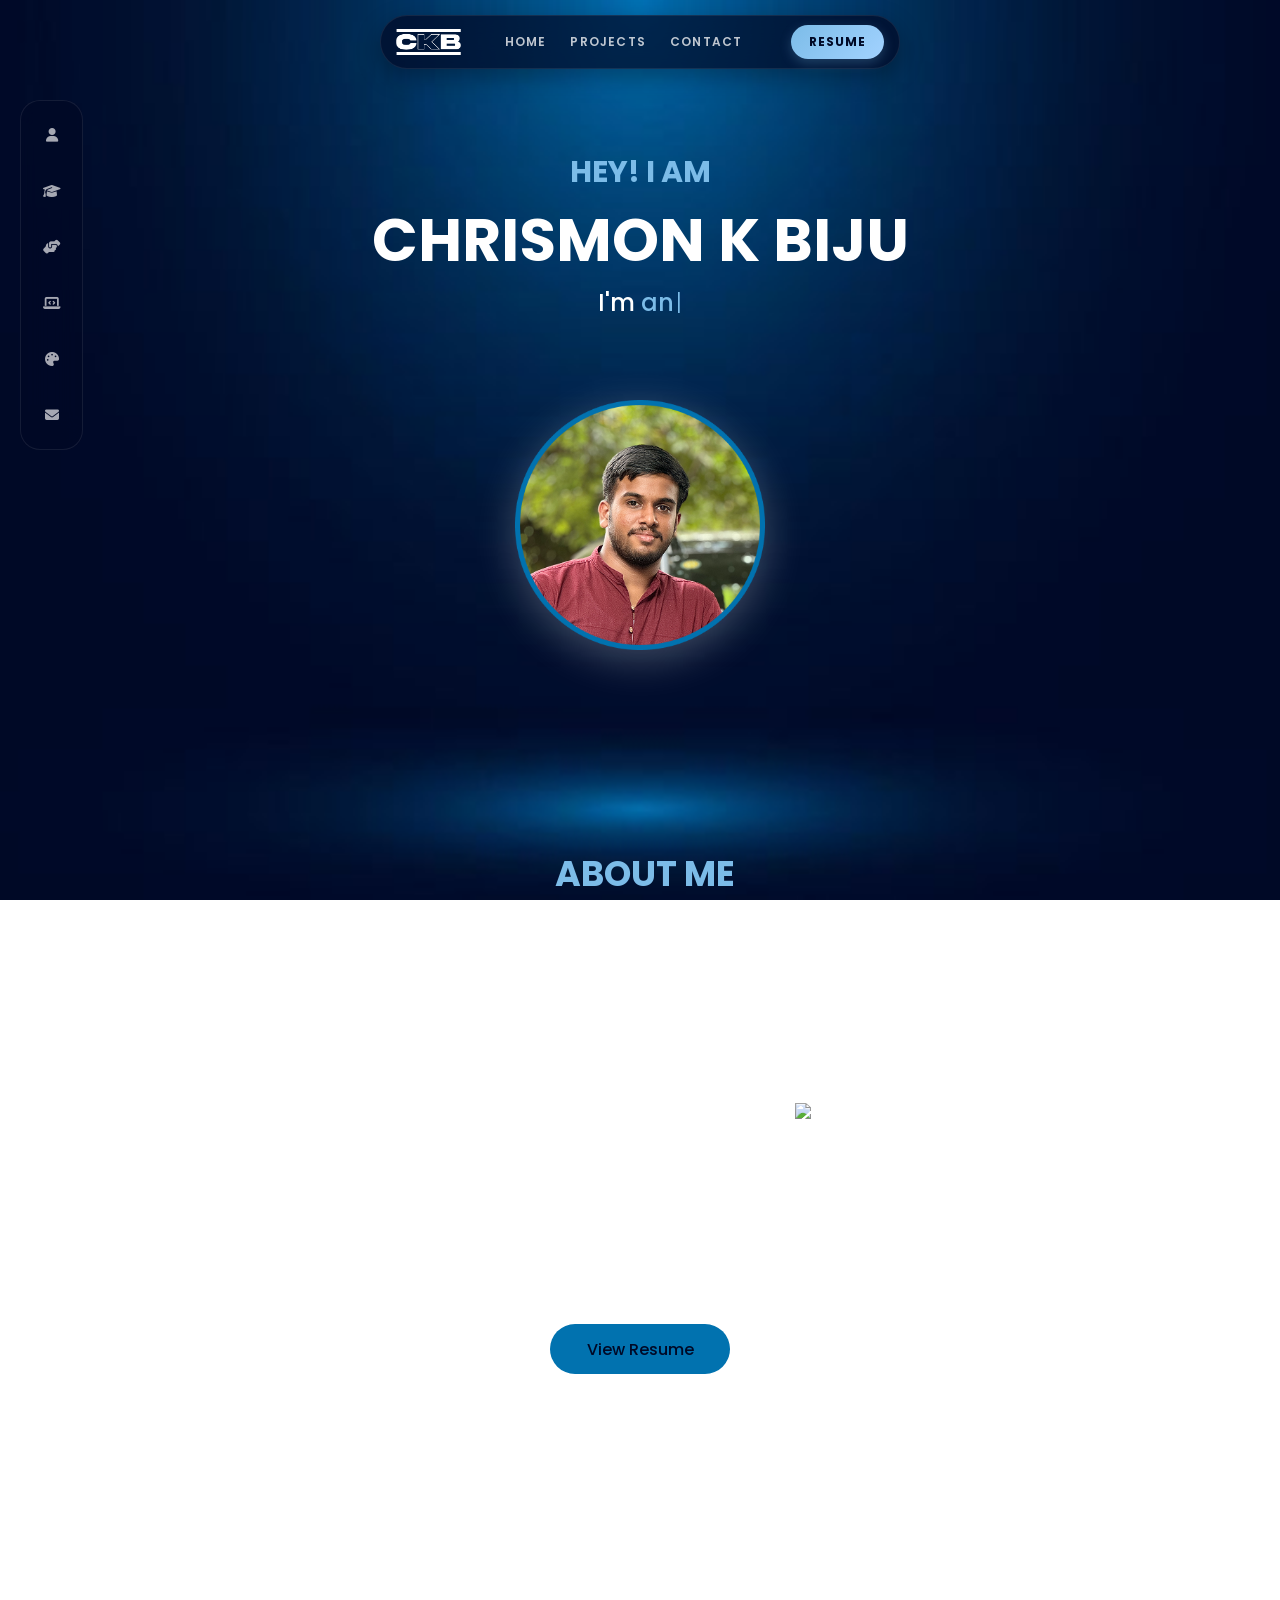
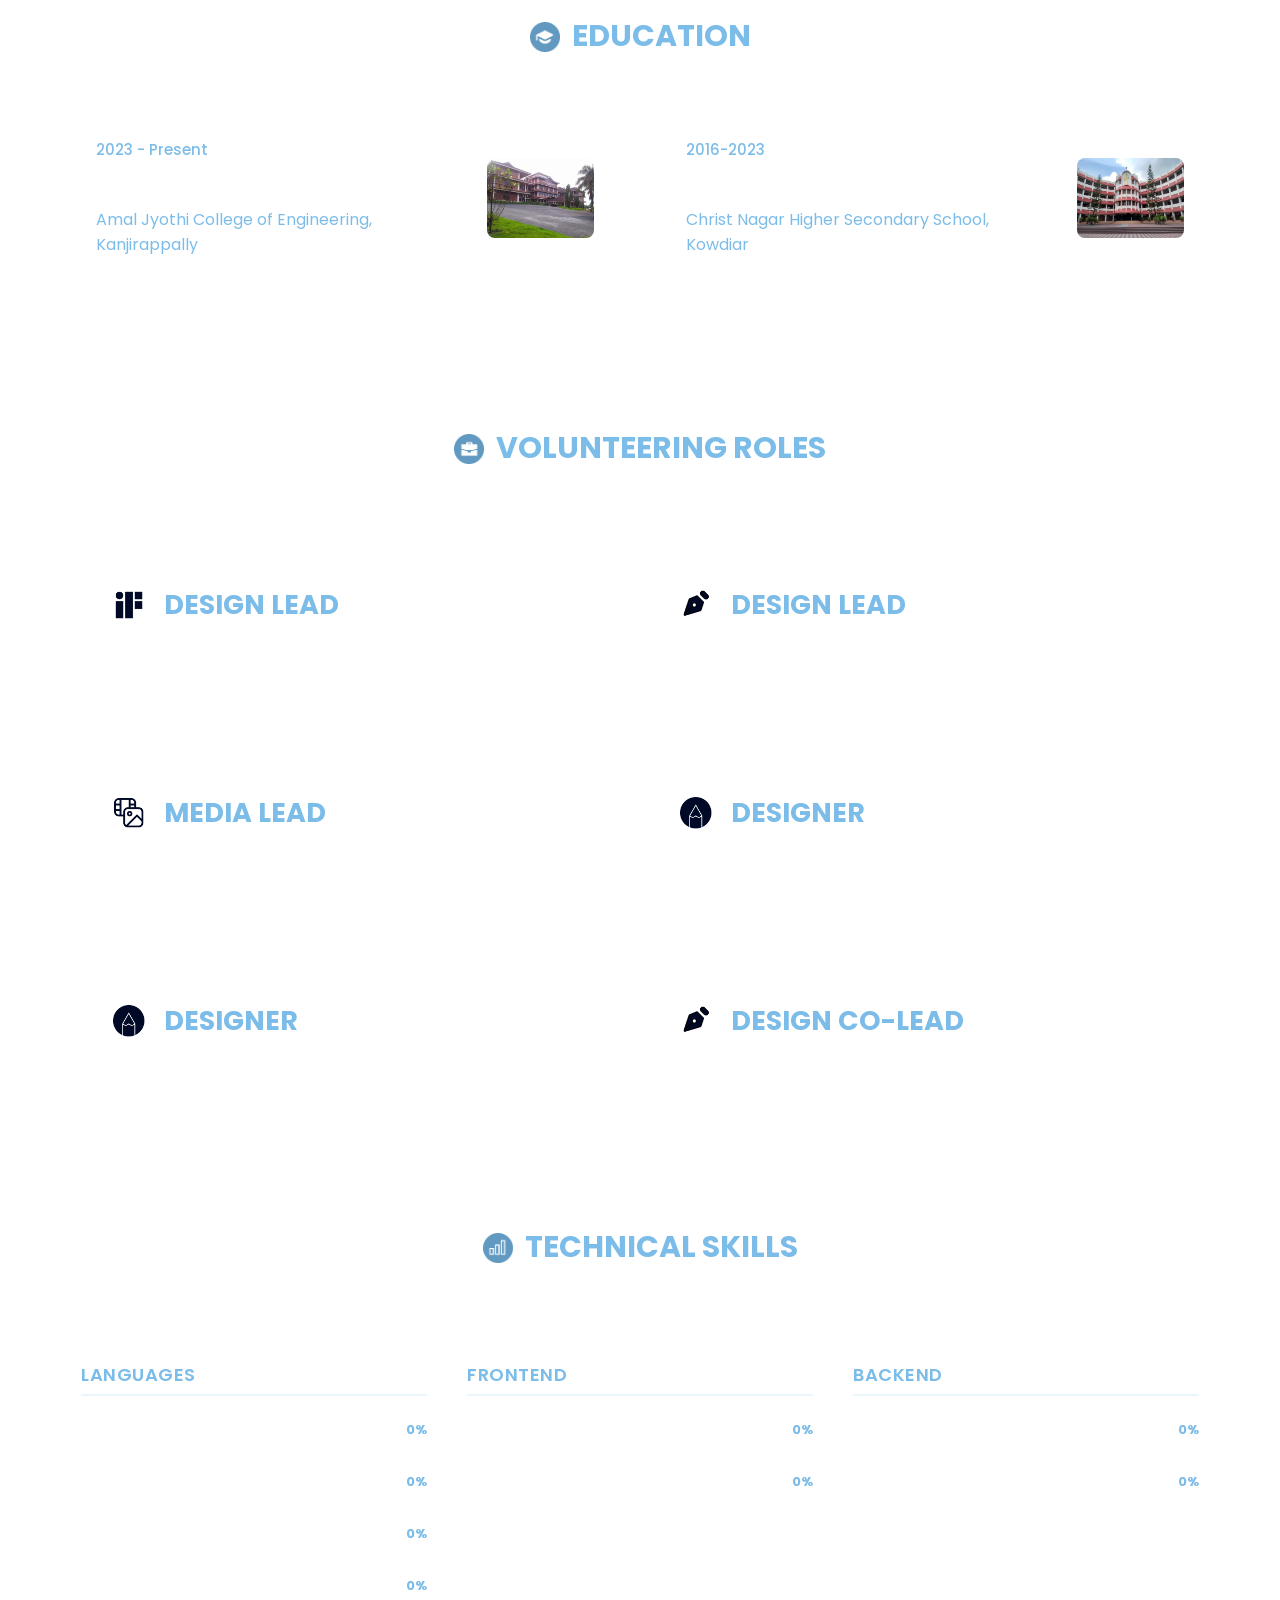
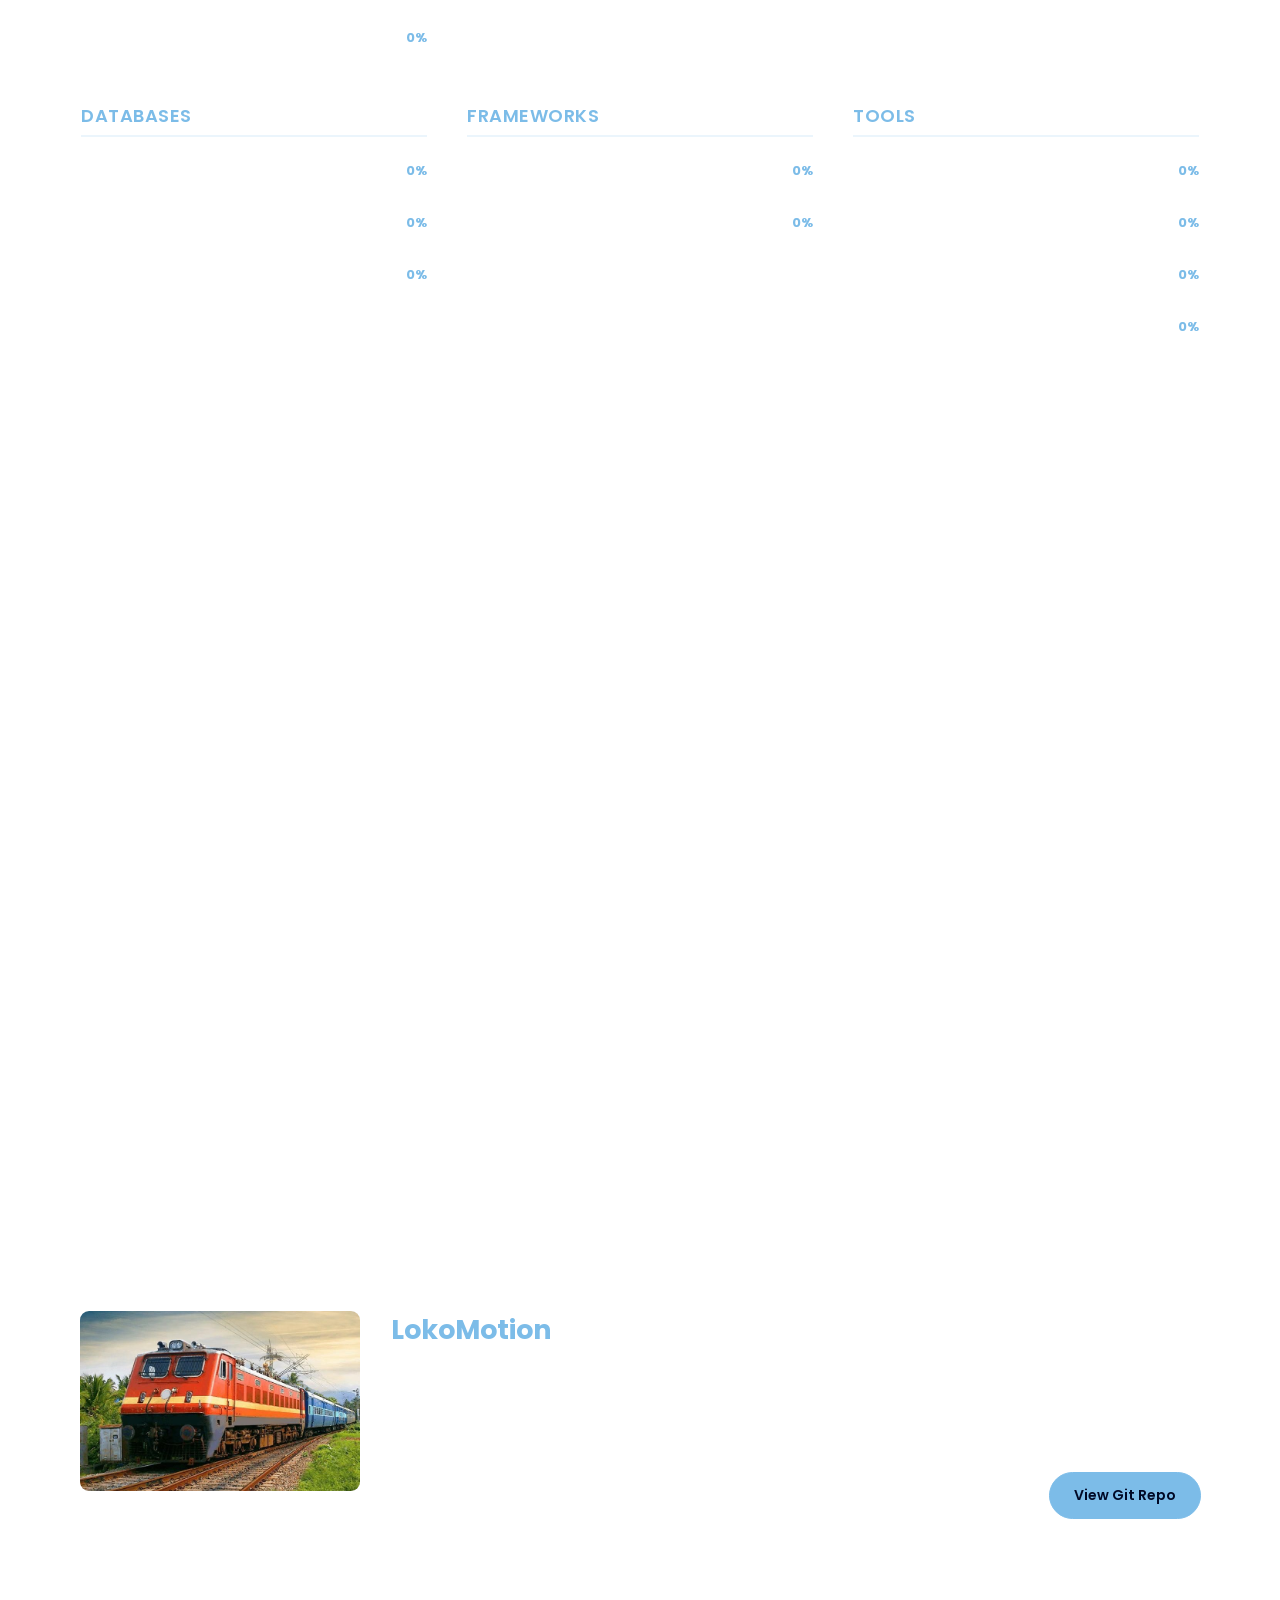
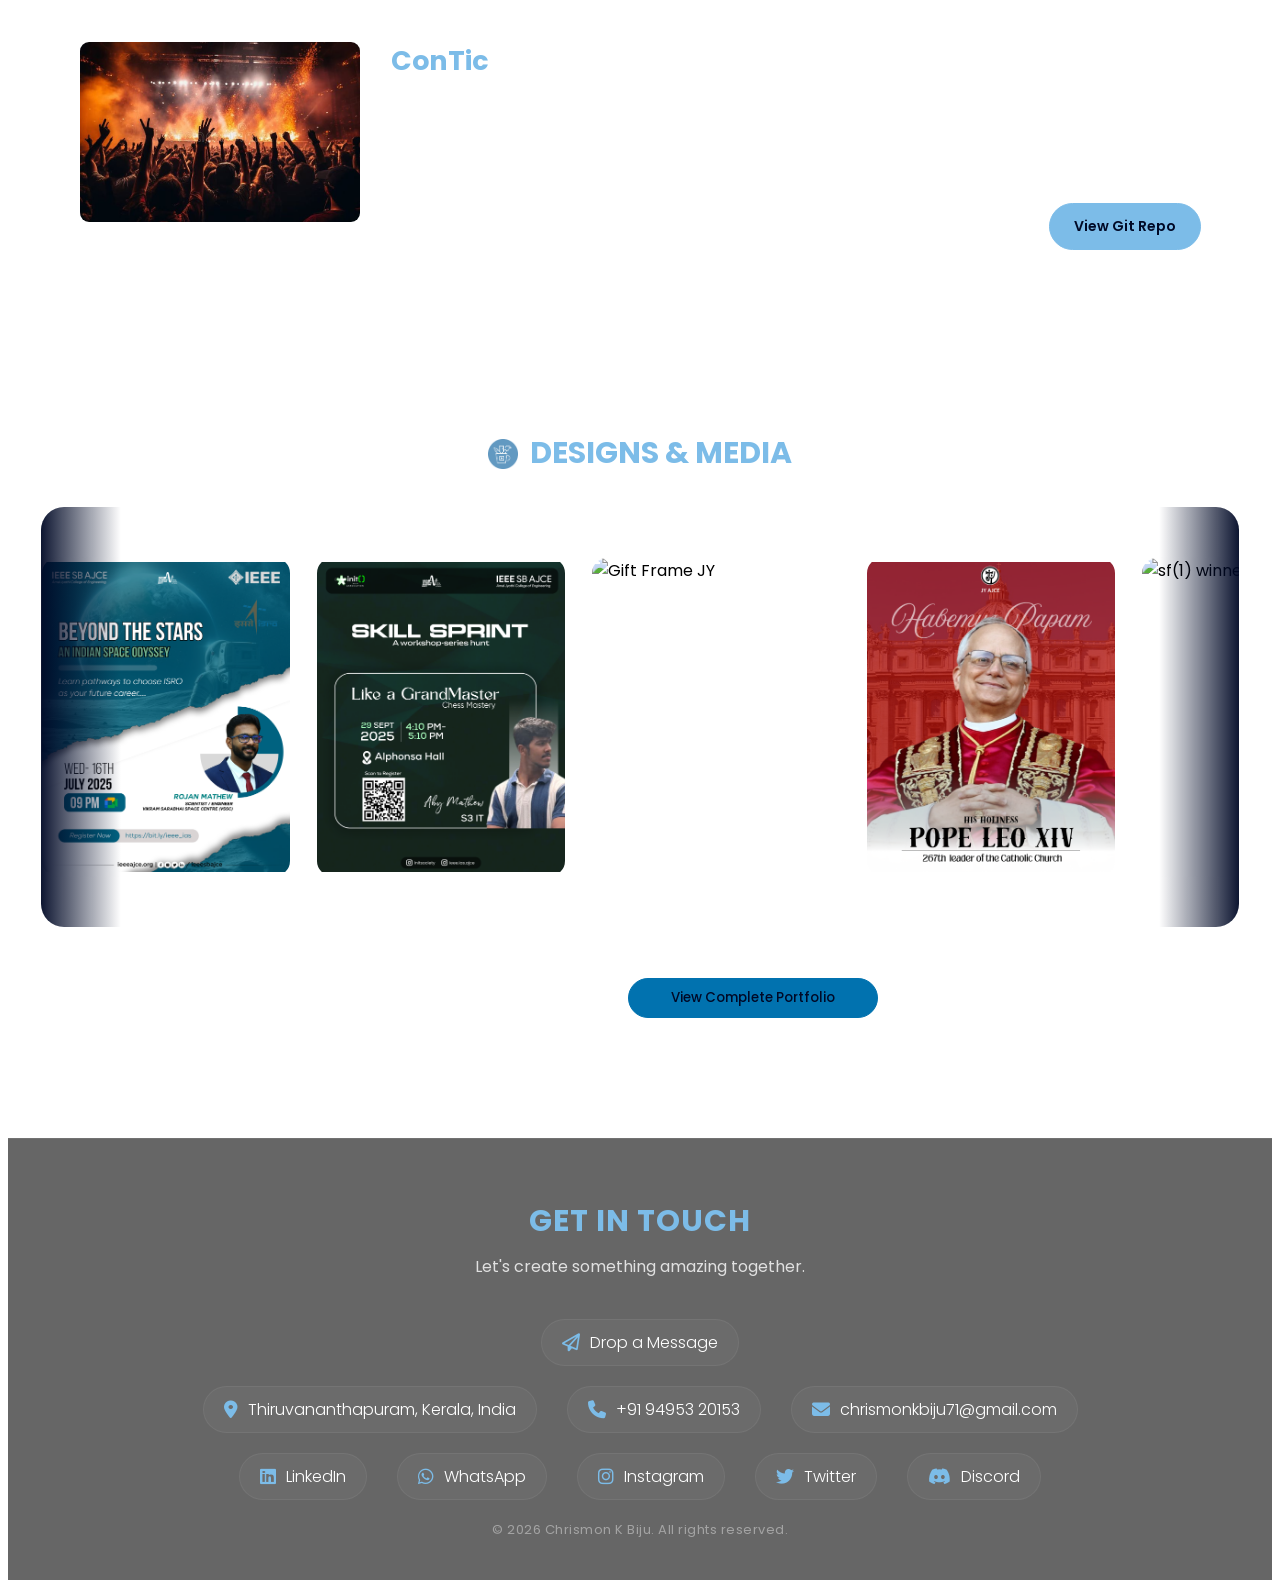
==== commit 926db25c: "third-commit" ====
--- a/index.html
+++ b/index.html
@@ -536,33 +536,20 @@
         </div>
         <div class="designs-container scroll-fade fade-scale">
             <div class="design-track">
-                <div class="design-card"><img class="design-img" src="design/posters/Beyond the Stars.png"
-                        alt="Beyond the Stars"></div>
-                <div class="design-card"><img class="design-img" src="design/posters/Chess Mastery.png"
-                        alt="Chess Mastery">
-                </div>
-                <div class="design-card"><img class="design-img" src="design/posters/Event Highlights.png"
-                        alt="Gift Frame JY">
-                </div>
-                <div class="design-card"><img class="design-img" src="design/posters/Pope Leo XIV.png"
-                        alt="Pope Leo XIV">
-                </div>
-                <div class="design-card"><img class="design-img" src="design/posters/Leopard Placement 2.png"
-                        alt="sf(1) winners"></div>
+                <div class="design-card"><img class="design-img" src="design/posters/Beyond the Stars.png" alt="Beyond the Stars"></div>
+                <div class="design-card"><img class="design-img" src="design/posters/Chess Mastery.png" alt="Chess Mastery">
+                </div>
+                <div class="design-card"><img class="design-img" src="design/posters/Event Highlights.png" alt="Gift Frame JY">
+                </div>
+                <div class="design-card"><img class="design-img" src="design/posters/Pope Leo XIV.png" alt="Pope Leo XIV">
+                </div>
+                <div class="design-card"><img class="design-img" src="design/posters/Leopard Placement 2.png" alt="sf(1) winners"></div>
                 <!-- Duplicate cards for seamless looping -->
-                <div class="design-card"><img class="design-img" src="design/posters/Beyond the Stars.png"
-                        alt="Beyond the Stars"></div>
-                <div class="design-card"><img class="design-img" src="design/posters/Chess Mastery.png"
-                        alt="Chess Mastery">
-                </div>
-                <div class="design-card"><img class="design-img" src="design/posters/Event Highlights.png"
-                        alt="Gift Frame JY">
-                </div>
-                <div class="design-card"><img class="design-img" src="design/posters/Pope Leo XIV.png"
-                        alt="Pope Leo XIV">
-                </div>
-                <div class="design-card"><img class="design-img" src="design/posters/Leopard Placement 2.png"
-                        alt="sf(1) winners"></div>
+                <div class="design-card"><img class="design-img" src="design/posters/Beyond the Stars.png" alt="Beyond the Stars"></div>
+                <div class="design-card"><img class="design-img" src="design/posters/Chess Mastery.png" alt="Chess Mastery"></div>
+                <div class="design-card"><img class="design-img" src="design/posters/Event Highlights.png" alt="Gift Frame JY"></div>
+                <div class="design-card"><img class="design-img" src="design/posters/Pope Leo XIV.png" alt="Pope Leo XIV"></div>
+                <div class="design-card"><img class="design-img" src="design/posters/Leopard Placement 2.png" alt="sf(1) winners"></div>
             </div>
         </div>
     </div>
